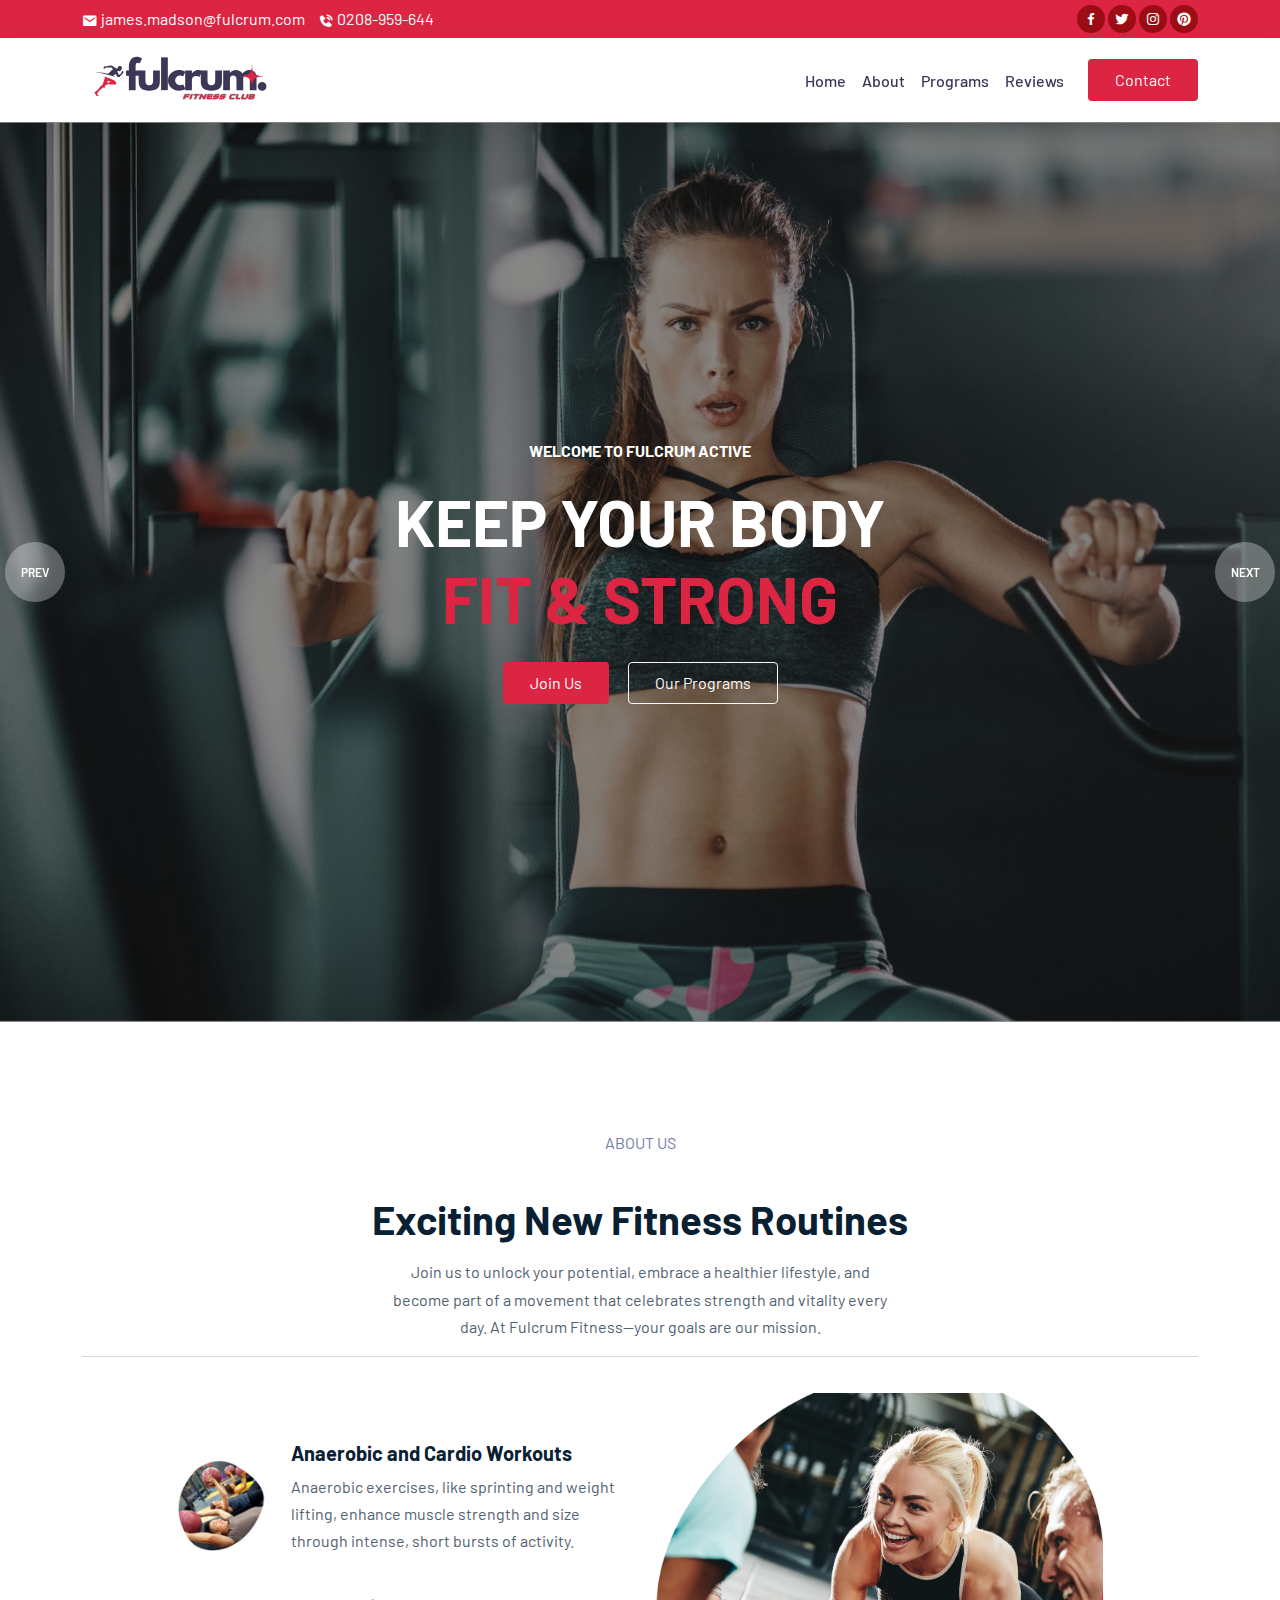
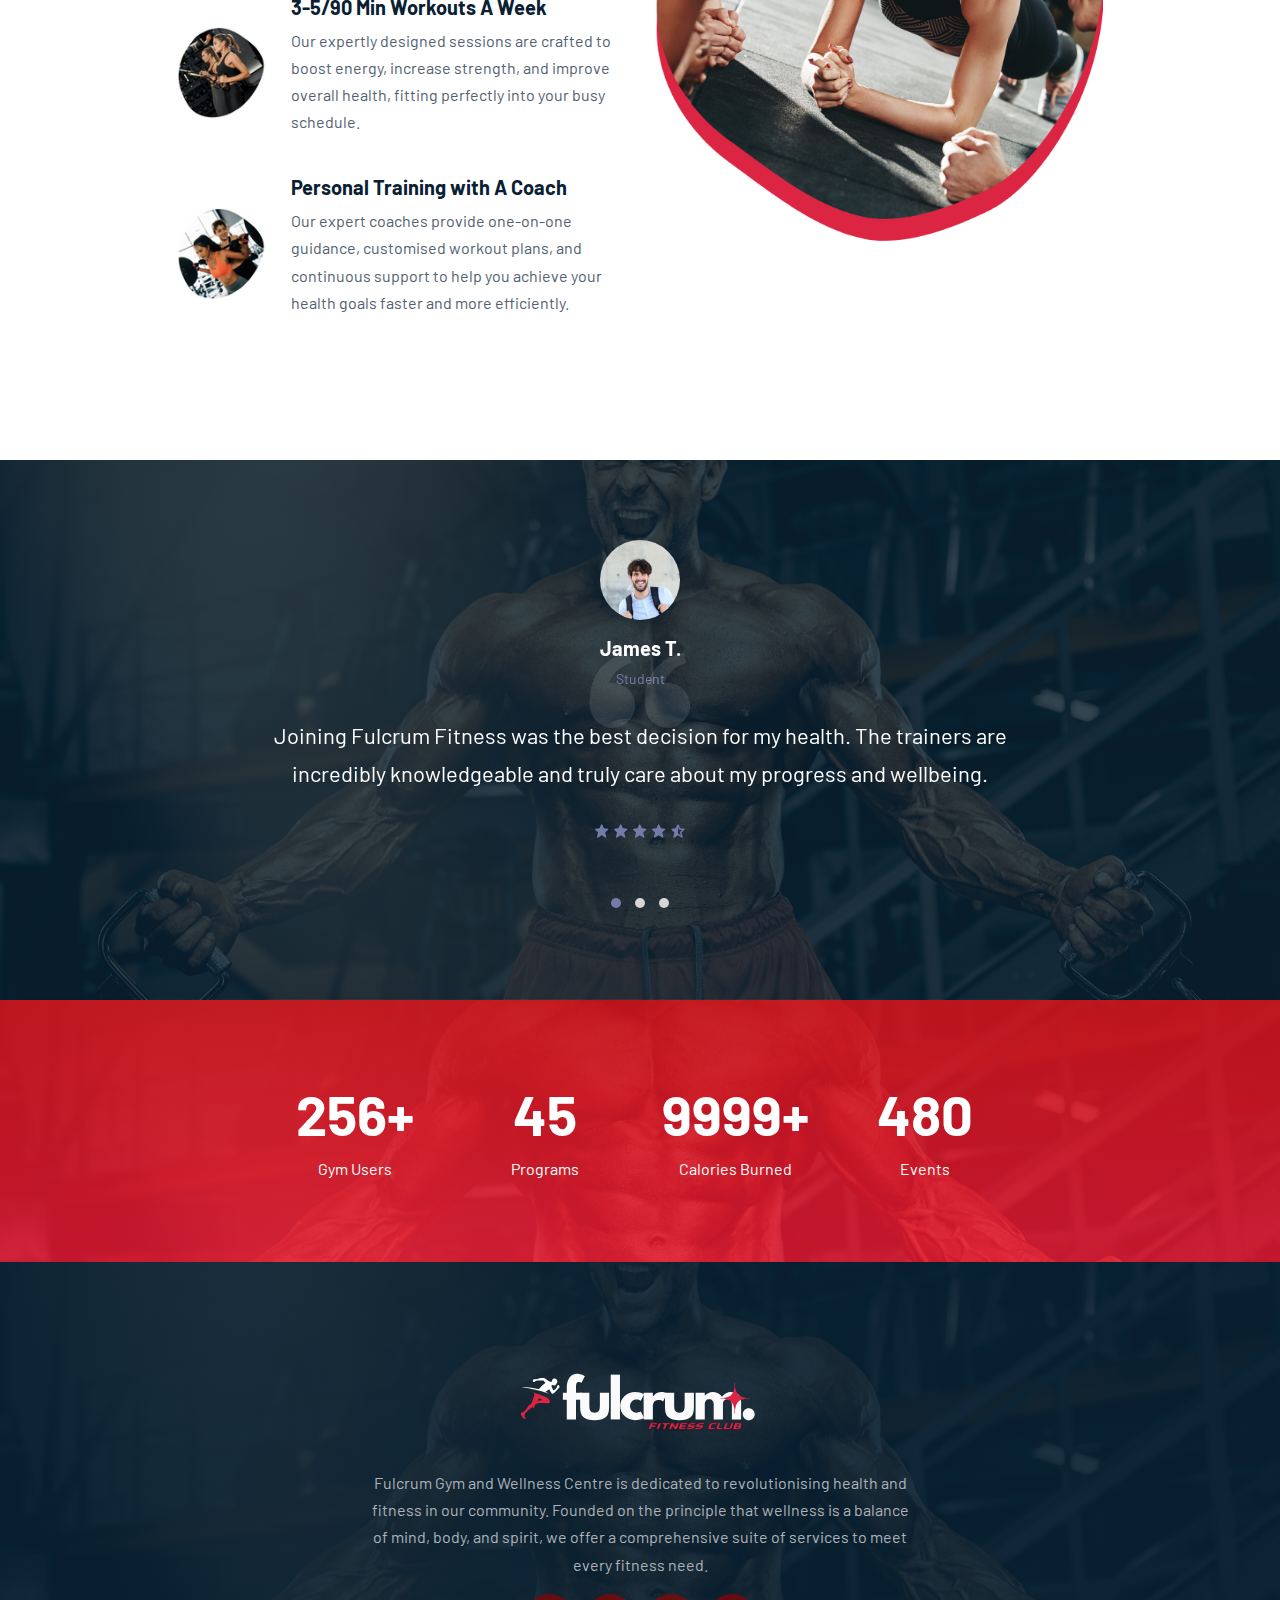
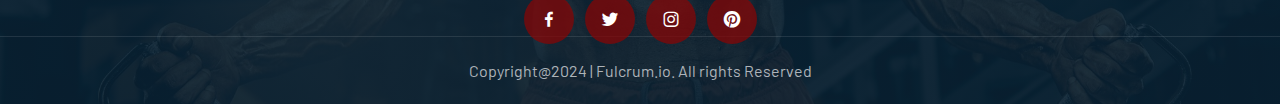
==== about.html @ edba1fdb "completed index.html and added about.html" ====
<!doctype html>
<html lang="en">

<head>
    <!-- Required meta tags -->
    <meta charset="utf-8">
    <meta name="viewport" content="width=device-width, initial-scale=1">

    <!-- Bootstrap CSS -->
    <link rel="stylesheet" href="css/bootstrap.min.css">
    <link rel="stylesheet" href="css/owl.carousel.min.css">
    <link rel="stylesheet" href="css/owl.theme.default.min.css">
    <link href='https://unpkg.com/boxicons@2.1.1/css/boxicons.min.css' rel='stylesheet'>
    <link rel="stylesheet" href="css/style.css">

    <title>Fulcrum Active Gym - Where Fitness Meets Innovation</title>
</head>

<body data-bs-spy="scroll" data-bs-target=".navbar" data-bs-offset="70">


    <!-- TOP NAV -->
    <div class="top-nav" id="home">
        <div class="container">
            <div class="row justify-content-between">
                <div class="col-auto">
                    <p> <i class='bx bxs-envelope'></i> james.madson@fulcrum.com</p>
                    <p> <i class='bx bxs-phone-call'></i> 0208-959-644</p>
                </div>
                <div class="col-auto social-icons">
                    <a href="#"><i class='bx bxl-facebook'></i></a>
                    <a href="#"><i class='bx bxl-twitter'></i></a>
                    <a href="#"><i class='bx bxl-instagram'></i></a>
                    <a href="#"><i class='bx bxl-pinterest'></i></a>
                </div>
            </div>
        </div>
    </div>

    <!-- BOTTOM NAV -->
    <nav class="navbar navbar-expand-lg navbar-light bg-white sticky-top">
        <div class="container">
            <a class="navbar-brand" href="#"><img src="../images/fulcrum_black.svg" alt="fulcrum fitness black logo"></a>
            <button class="navbar-toggler" type="button" data-bs-toggle="collapse" data-bs-target="#navbarNav"
                aria-controls="navbarNav" aria-expanded="false" aria-label="Toggle navigation">
                <span class="navbar-toggler-icon"></span>
            </button>
            <div class="collapse navbar-collapse" id="navbarNav">
                <ul class="navbar-nav ms-auto">
                    <li class="nav-item">
                        <a class="nav-link" href="index.html">Home</a>
                    </li>
                    <li class="nav-item">
                        <a class="nav-link active" href="about.html">About</a>
                    </li>
                    <li class="nav-item">
                        <a class="nav-link" href="programs.html">Programs</a>
                    </li>
                    <li class="nav-item">
                        <a class="nav-link" href="#reviews">Reviews</a>
                    </li>              
                </ul>
                <a href="#" data-bs-toggle="modal" data-bs-target="#exampleModal" class="btn btn-brand ms-lg-3">Contact</a>
            </div>
        </div>
    </nav>

    <!-- SLIDER -->
    <div class="owl-carousel owl-theme hero-slider">
        <div class="slide slide1">
            <div class="container">
                <div class="row">
                    <div class="col-12 text-center text-white">
                        <h6 class="text-white text-uppercase">Welcome to Fulcrum Active</h6>
                        <h1 class="display-3 my-4">Keep your body <br /><span>fit & Strong</span></h1>
                        <a href="#" class="btn btn-brand">Join Us</a>
                        <a href="#" class="btn btn-outline-light ms-3">Our Programs</a>
                    </div>
                </div>
            </div>
        </div>
        <div class="slide slide2">
            <div class="container">
                <div class="row">
                    <div class="col-12 col-lg-10 offset-lg-1 text-white">
                        <h6 class="text-white text-uppercase">Welcome to Fulcrum Active</h6>
                        <h1 class="display-3 my-4">Unlock Your <br /><span>Ultimate Strength</span></h1>
                        <a href="#" class="btn btn-brand">Join Us</a>
                        <a href="#" class="btn btn-outline-light ms-3">Our Programs</a>
                    </div>
                </div>
            </div>
        </div>
    </div>
     
</section>

    <!-- ABOUT -->
    <section id="about">
        <div class="container">
            <div class="row">
                <div class="col-12">
                    <div class="intro">
                        <div class="footer-bottom text-center"><h6>About Us</h6></div>
                        
                        <h1>Exciting New Fitness Routines</h1>
                        <p class="mx-auto">Join us to unlock your potential, embrace a healthier lifestyle, and become part of a movement that celebrates strength and vitality every day. At Fulcrum Fitness—your goals are our mission.</p>
                        <hr>
                    </div>
                </div>
            </div>
        </div>
        <div class="container">
            <div class="row justify-content-center">
                <div class="col-lg-5 py-5">
                    <div class="row">

                        <div class="col-12">
                            <div class="info-box">
                                <img src="../images/exicon-6.png" alt="icon for group workout">
                                <div class="ms-4">
                                    <h5>Anaerobic and Cardio Workouts</h5>
                                    <p>Anaerobic exercises, like sprinting and weight lifting, enhance muscle strength and size through intense, short bursts of activity. </p>
                                </div>
                            </div>
                        </div>
                        <div class="col-12 mt-4">
                            <div class="info-box">
                                <img src="../images/exicon-4.png" alt="icon for strength workout">
                                <div class="ms-4">
                                    <h5>3-5/90 Min Workouts A Week</h5>
                                    <p>Our expertly designed sessions are crafted to boost energy, increase strength, and improve overall health, fitting perfectly into your busy schedule.  </p>
                                </div>
                            </div>
                        </div>
                        <div class="col-12 mt-4">
                            <div class="info-box">
                                <img src="../images/exicon-5.png" alt="icon for training with a coach">
                                <div class="ms-4">
                                    <h5>Personal Training with A Coach</h5>
                                    <p>Our expert coaches provide one-on-one guidance, customised workout plans, and continuous support to help you achieve your health goals faster and more efficiently.  </p>
                                </div>
                            </div>
                        </div>
                    </div>
                </div>
                <div class="col-lg-5">
                    <img src="../images/about-fc.png" alt="aerobics training with a coach">
                </div>
            </div>
        </div>
    </section>

    <!-- Reviews -->
    <section class="bg-light" id="reviews">

        <div class="owl-theme owl-carousel reviews-slider container">
            <div class="review">
                <div class="person">
                    <img src="../images/rev_1.jpg" alt="Happy client giving a smile in front of Fulcrum Fitness Gym">
                    <h5>James T.</h5>
                    <small>Student</small>
                </div>
                <h3>Joining Fulcrum Fitness was the best decision for my health. 
                    The trainers are incredibly knowledgeable and truly care about my progress and wellbeing.</h3>
                <div class="stars">
                    <i class='bx bxs-star'></i>
                    <i class='bx bxs-star'></i>
                    <i class='bx bxs-star'></i>
                    <i class='bx bxs-star'></i>
                    <i class="bx bxs-star-half"></i>
                </div>
                <i class='bx bxs-quote-alt-left'></i>
            </div>
            <div class="review">
                <div class="person">
                    <img src="../images/rev_2.jpg" alt="Happy client giving a smile in front of Fulcrum Fitness Gym">
                    <h5>Sandra G.</h5>
                    <small>Tennis Player</small>
                </div>
                <h3> "I've never felt more at home in a gym than I do at Fulcrum. 
                    The community is supportive, and the environment motivates me to push harder every day.</h3>
                <div class="stars">
                    <i class='bx bxs-star'></i>
                    <i class='bx bxs-star'></i>
                    <i class='bx bxs-star'></i>
                    <i class='bx bxs-star'></i>
                    <i class="bx bxs-star-half"></i>
                </div>
                <i class='bx bxs-quote-alt-left'></i>
            </div>
            <div class="review">
                <div class="person">
                    <img src="../images/rev_3a.jpg" alt="Happy client picture showing toned arms">
                    <h5>Mike D.</h5>
                    <small>Model</small>
                </div>
                <h3>Thanks to the personalised training plans at Fulcrum, I’ve finally achieved the muscle tone I struggled for years to gain. 
                    Every session is a new challenge I look forward to.</h3>
                <div class="stars">
                    <i class='bx bxs-star'></i>
                    <i class='bx bxs-star'></i>
                    <i class='bx bxs-star'></i>
                    <i class='bx bxs-star'></i>
                    <i class="bx bxs-star-half"></i>
                </div>
                <i class='bx bxs-quote-alt-left'></i>
            </div>
        </div>
    </section>

    <!-- MILESTONE -->
    <section id="milestone">
        <div class="container">
            <div class="row text-center justify-content-center gy-4">
                <div class="col-lg-2 col-sm-6">
                    <h1 class="display-4">256+</h1>
                    <p class="mb-0">Gym Users</p>
                </div>
                <div class="col-lg-2 col-sm-6">
                    <h1 class="display-4">45</h1>
                    <p class="mb-0">Programs</p>
                </div>
                <div class="col-lg-2 col-sm-6">
                    <h1 class="display-4">9999+</h1>
                    <p class="mb-0">Calories Burned</p>
                </div>
                <div class="col-lg-2 col-sm-6">
                    <h1 class="display-4">480</h1>
                    <p class="mb-0">Events</p>
                </div>
            </div>
        </div>
    </section>
    
    <!-- footer section -->

    <footer>
        <div class="footer-top text-center">
            <div class="container">
                <div class="row justify-content-center">
                    <div class="col-lg-6 text-center">
                        <a class="navbar-brand" href="#"><img src="../images/fulcrum_white.svg"></a>
                        <p>Fulcrum Gym and Wellness Centre is dedicated to revolutionising health and fitness in our community. 
                            Founded on the principle that wellness is a balance of mind, body, and spirit, we offer a comprehensive suite of services to meet every fitness need. </p>
                        <div class="col-auto social-icons">
                            <a href="https://www.facebook.com" target="_blank"><i class='bx bxl-facebook'></i></a>
                            <a href="https://www.twitter.com" target="_blank"><i class='bx bxl-twitter'></i></a>
                            <a href="https://www.instagram.com" target="_blank"><i class='bx bxl-instagram'></i></a>
                            <a href="https://www.pinterest.com" target="_blank"><i class='bx bxl-pinterest'></i></a>
                        </div>
                    </div>
                </div>
            </div>
        </div>
        <div class="footer-bottom text-center">
            <p class="mb-0">Copyright@2024 | Fulcrum.io. All rights Reserved</p>
        </div>
    </footer>


    <!-- Modal -->
    <div class="modal fade" id="exampleModal" tabindex="-1" aria-labelledby="exampleModalLabel" aria-hidden="true">
        <div class="modal-dialog modal-dialog-centered modal-xl">
            <div class="modal-content">
                <div class="modal-body p-0">
                    <div class="container-fluid">
                        <div class="row gy-4">
                            <div class="col-lg-4 col-sm-12 bg-cover"
                                style="background-image: url(../images/F2.jpg); min-height:300px;">
                                <div>
                                    
                                </div>
                            </div>
                            <div class="col-lg-8">
                                <form class="p-lg-5 col-12 row g-3">
                                    <div>
                                        <h1>Get in touch</h1>
                                    <p>Fell free to contact us and we will get back to you as soon as possible</p>
                                    </div>
                                    <div class="col-lg-6">
                                        <label for="userName" class="form-label">First name</label>
                                        <input type="text" class="form-control" placeholder="Jon" id="userName"
                                            aria-describedby="emailHelp">
                                    </div>
                                    <div class="col-lg-6">
                                        <label for="userName" class="form-label">Last name</label>
                                        <input type="text" class="form-control" placeholder="Doe" id="userName"
                                            aria-describedby="emailHelp">
                                    </div>
                                    <div class="col-12">
                                        <label for="userName" class="form-label">Email address</label>
                                        <input type="email" class="form-control" placeholder="Johndoe@example.com" id="userName"
                                            aria-describedby="emailHelp">
                                    </div>
                                    <div class="col-12">
                                        <label for="exampleInputEmail1" class="form-label">Enter Message</label>
                                        <textarea name="" placeholder="This is looking great and nice." class="form-control" id=""  rows="4"></textarea>
                                    </div>

                                    <div class="col-12">
                                        <button type="submit" class="btn btn-brand">Send Message</button>
                                    </div>
                                </form>
                            </div>
                        </div>
                    </div>
                </div>

            </div>
        </div>
    </div>









    <script src="js/jquery.min.js"></script>
    <script src="js/bootstrap.bundle.min.js"></script>
    <script src="js/owl.carousel.min.js"></script>
    <script src="js/app.js"></script>
</body>

</html>
---- css/style.css ----
@import url('https://fonts.googleapis.com/css2?family=Barlow:wght@400;500;600;700&display=swap');

:root {
    --martinique: #3b3857;
    --dark: #092032;
    --body: #516171;
    --pistachio: #f2dd66;
    --watermelon: #dc2543;
    --blueberry: #747ba9;
    --border: rgba(0, 0, 0, 0.466);
    --shadow: 0px 6px 30px rgba(0, 0, 0, 0.08);
    
}

body {
    font-family: "Barlow", sans-serif;
    color: var(--body);
    line-height: 1.7;
}

h1,h2,h3,h4,h5,h6,
.display-1,.display-2,.display-3,.display-4 {
    font-weight: 700;
    color: var(--dark);
}

.bg-cover {
    background-size: cover;
    background-position: center;
    background-repeat: no-repeat;
}

h1 span {
    color: var(--watermelon);
}

img {
    width: 100%;
}

a {
    color: var(--dark);
    transition: all 0.4s ease;
    font-weight: 500;
}

a:hover {
    color: var(--blueberry);
}

section {
    padding-top: 80px;
    padding-bottom: 80px;
}

.text-brand {
    color: var(--blueberry) !important;
}


.hero-slider .owl-prev,
.hero-slider .owl-next{
    background-color: rgba(255, 255, 255, 0.3) !important;
    width: 60px !important;
    height: 60px !important;
    display: block;
    display: grid;
    place-items: center;
    color: #fff !important;
    border-radius: 100px;
    line-height: 0;
    border-radius: 100px !important;
    position: absolute;
    top: 50%;
    font-weight: 600 !important;
    font-size: 12px !important;
    transition: all 0.4s ease;
    margin-top: -30px !important;
}

.owl-prev {
    left: 0;
}
.owl-next {
    right: 0;
}

.hero-slider .owl-prev:hover,
.hero-slider .owl-next:hover {
    background-color: var(--watermelon) !important; 
}

.owl-dot.active span{
    background-color: var(--blueberry) !important;
}


 /* slide */
 .slide {
     min-height: 100vh;
     display: flex;
     align-items: center;
     justify-content: center;
     position: relative;
}

.slide1 {
    background: linear-gradient(rgba(0, 0, 0, 0.4), rgba(0, 0, 0, 0.4)), url(../images/bg_hero2.jpg);
    background-size: cover;
    background-position: center;
    background-repeat: no-repeat;
}

.slide2 {
    background: linear-gradient(rgba(0, 0, 0, 0.4), rgba(0, 0, 0, 0.4)), url(../images/bg_hero1.jpg);
    background-size: cover;
    background-position: center;
    background-repeat: no-repeat;
}

.slide .display-3 {
    text-transform: uppercase;
    color: #fff;
}

/* navbar */
.top-nav {
    background-color: var(--watermelon);
    color: #fff;
    padding-top: 5px;
    padding-bottom: 5px;
}

.top-nav p {
    display: inline-block;
    margin-bottom: 0;
    margin-right: 10px;
}

.top-nav span,
.top-nav i {
    vertical-align: middle;
}

.navbar {
    box-shadow: var(--shadow);
}

.social-icons a {
    width: 28px;
    height: 28px;
    display: inline-flex;
    color: #fff;
    background-color: rgba(134, 6, 6, 0.74);
    text-decoration: none;
    align-items: center;
    justify-content: center;
    border-radius: 100px;
}

.social-icons a:hover {
    background-color: var(--martinique);
    color: var(--blueberry);
}

.navbar .navbar-nav .nav-link {
    color: var(--martinique);
}

.navbar .navbar-nav .nav-link:hover {
    color: var(--watermelon);
}

.navbar .navbar-nav .nav-link.active {
    color: var(--martinique);
}

.navbar-brand {
    font-size: 28px;
    font-weight: 700;
}

.btn {
    padding: 8px 26px;
}

.btn-brand {
    border-color: var(#);
    background-color: var(--watermelon);
    color: #fff;
}

.btn-brand:hover {
    background-color: var(--martinique);
    border-color: var(--martinique);
    color: #fff;
}

.cater span {
    display: block;
} 

.intro {margin-bottom: 36px;
text-align: center;}

.intro p {
    max-width: 500px;
}
.intro h6{
    color: var(--blueberry);
    font-weight: 400;
    text-transform: uppercase;
}

.intro h1 {
    margin-top: 15px;
    margin-bottom: 15px;
}

.info-box {
    align-items: center;
    display: flex;
}

.info-box img {
    width: 90px;
}


#milestone {
    background: linear-gradient(rgba(197, 20, 29, 0.945), rgba(228, 23, 50, 0.85)), url(../images/bg_hero1.jpg);
    background-size: cover;
    background-position: center;
    background-repeat: no-repeat;
}

#milestone h1,
#milestone p {
    color: #fff;
}

#workout-schedule {
    padding: 10px;
    background-color: #fff;
    box-shadow: var(--martinique);

}

.programs {
    padding: 32px;
    background-color: #fff;
    box-shadow: var(--shadow);
}

.programs h5 {
    margin-top: 24px;
    margin-bottom: 10px;
}

.programs img {
    width: 90px;
}

.project {
    position: relative;
    overflow: hidden;
    z-index: 2;
}

.project h6 {
    font-weight: 400;
}

.project h6::before {
    content: "";
    height: 2px;
    width: 30px;
    display: inline-block;
    background: var(--blueberry);
    vertical-align: middle;
    margin-right: 10px;
}


.project .overlay {
    width: 100%;
    height: 220px;
    position: absolute;
    bottom: 0;
    left: 0;
    background: linear-gradient(180deg, rgba(255, 76, 41, 0) 0%, var(--dark) 100%);
}

.project .content {
    position: absolute;
    left: 10%;
    bottom: 10%
}

.project h2,
.project h6 {
    color: #fff;
}

.coach-team {
    text-align: center;
}

.coach-team .image{
    position: relative;
    z-index: 2;
    overflow: hidden;
}

.coach-team .overlay {
    width: 100%;
    height: 100%;
    position: absolute;
    left: 0;
    top: -10%;
    background-color: rgba(84, 74, 119, 0.219);
    opacity: 0;
    transition: all 0.4s ease;
}

.coach-team h5 {
    margin-top: 16px;
    margin-bottom: 4px;
}

.coach-team .social-icons {
    position: absolute;
    top: 60%;
    left: 50%;
    transform: translate(-50%, -50%);
    z-index: 2;
    opacity: 0;
    transition: all 0.4s ease;
}

.coach-team .social-icons a {
    width: 40px;
    height: 40px;
}

.coach-team:hover .social-icons {
    top: 50%;
    opacity: 1;
}

.coach-team:hover .overlay {
    top: 0%;
    opacity: 1;
}

#reviews {

    background: linear-gradient(-90deg, rgba(8, 32, 50, 0.8), rgba(8, 32, 50, 0.8)), url(../images/bg_hero1.jpg), #082032;;
    background-size: cover;
    background-position: center;
    background-repeat: no-repeat;
}

.review {
    text-align: center;
    z-index: 2;
    position: relative;
    margin: 15px;
    max-width: 768px;
    margin: auto;
}

.review .bxs-quote-alt-left {
    font-size: 120px;
    position: absolute;
    opacity: 0.1;
    left: 50%;
    top: 50%;
    transform: translate(-50%, -50%);
    color: #fff;
}

.review img {
    width: 80px !important;
    height: 80px;
    border-radius: 100px;
    margin: auto;
}

.review h5 {
    margin-top: 16px;
    margin-bottom: 4px;
    color: #fff;
}

.review h3 {
    margin-top: 26px;
    margin-bottom: 26px;
    font-size: 22px;
    color: #fff;
    font-weight: 400;
    line-height: 1.7;
}

.review small {
    color: var(--blueberry);
}

.review .stars {
    color: var(--blueberry);
}

.event {
    position: relative;
    background-color: #fff;
    box-shadow: var(--shadow);
}

.event .content {
    padding: 32px;
}

.event a {
    position: absolute;
    top: 20px;
    left: 20px;
    background-color: var(--blueberry);
    padding: 2px 12px;
    border-radius: 100px;
    text-decoration: none;
    color: #fff;
}

.event h5 {
    margin-top: 12px;
    margin-bottom: 12px;
}

.event small {
    text-transform: uppercase;
    color: var(--blueberry);
    text-decoration: underline;
}

footer {
    background: linear-gradient(0deg, rgba(8, 32, 50, 0.9), rgba(8, 32, 50, 0.9)), url(../images/bg_hero1.jpg), #082032;;
    background-size: cover;
    background-position: center;
    background-repeat: no-repeat;
}

footer .footer-top {
    padding-top: 80px;
    padding-bottom: 40px;
}

.footer-bottom {
    border-top: 1px solid rgba(255, 255, 255, 0.1);
    padding-bottom: 20px;
    padding-top: 20px;
}

footer .navbar-brand {
    color: #fff;
}

footer p {
    color: #ADB3B9;
}

footer .social-icons a {
    width: 50px;
    height: 50px;
    font-size: 20px;
    margin-left: 4px;
    margin-right: 4px;
}

footer img {
    height: 50%;
    width: 50%;
}

.loader {
    min-height: 100vh;
    display: flex;
    align-items: center;
    justify-content: center;
    background-color: red;
    z-index: 99999;
    position: fixed;
    left: 0;
    right: 0;
}


input.form-control {
    border-color: transparent;
    height: 44px;
}

.form-control {
    background-color: rgba(0, 0, 0, 0.04);
    border-color: rgba(0, 0, 0, 0.04);;
}

.form-control:focus {
    box-shadow: none;
    border-color: var(--blueberry);
}

.table .table-hover {
    margin-top: 0;
}

#visit h6 {
    text-align: center;
    text-transform: uppercase;
    color: var(--blueberry);
}
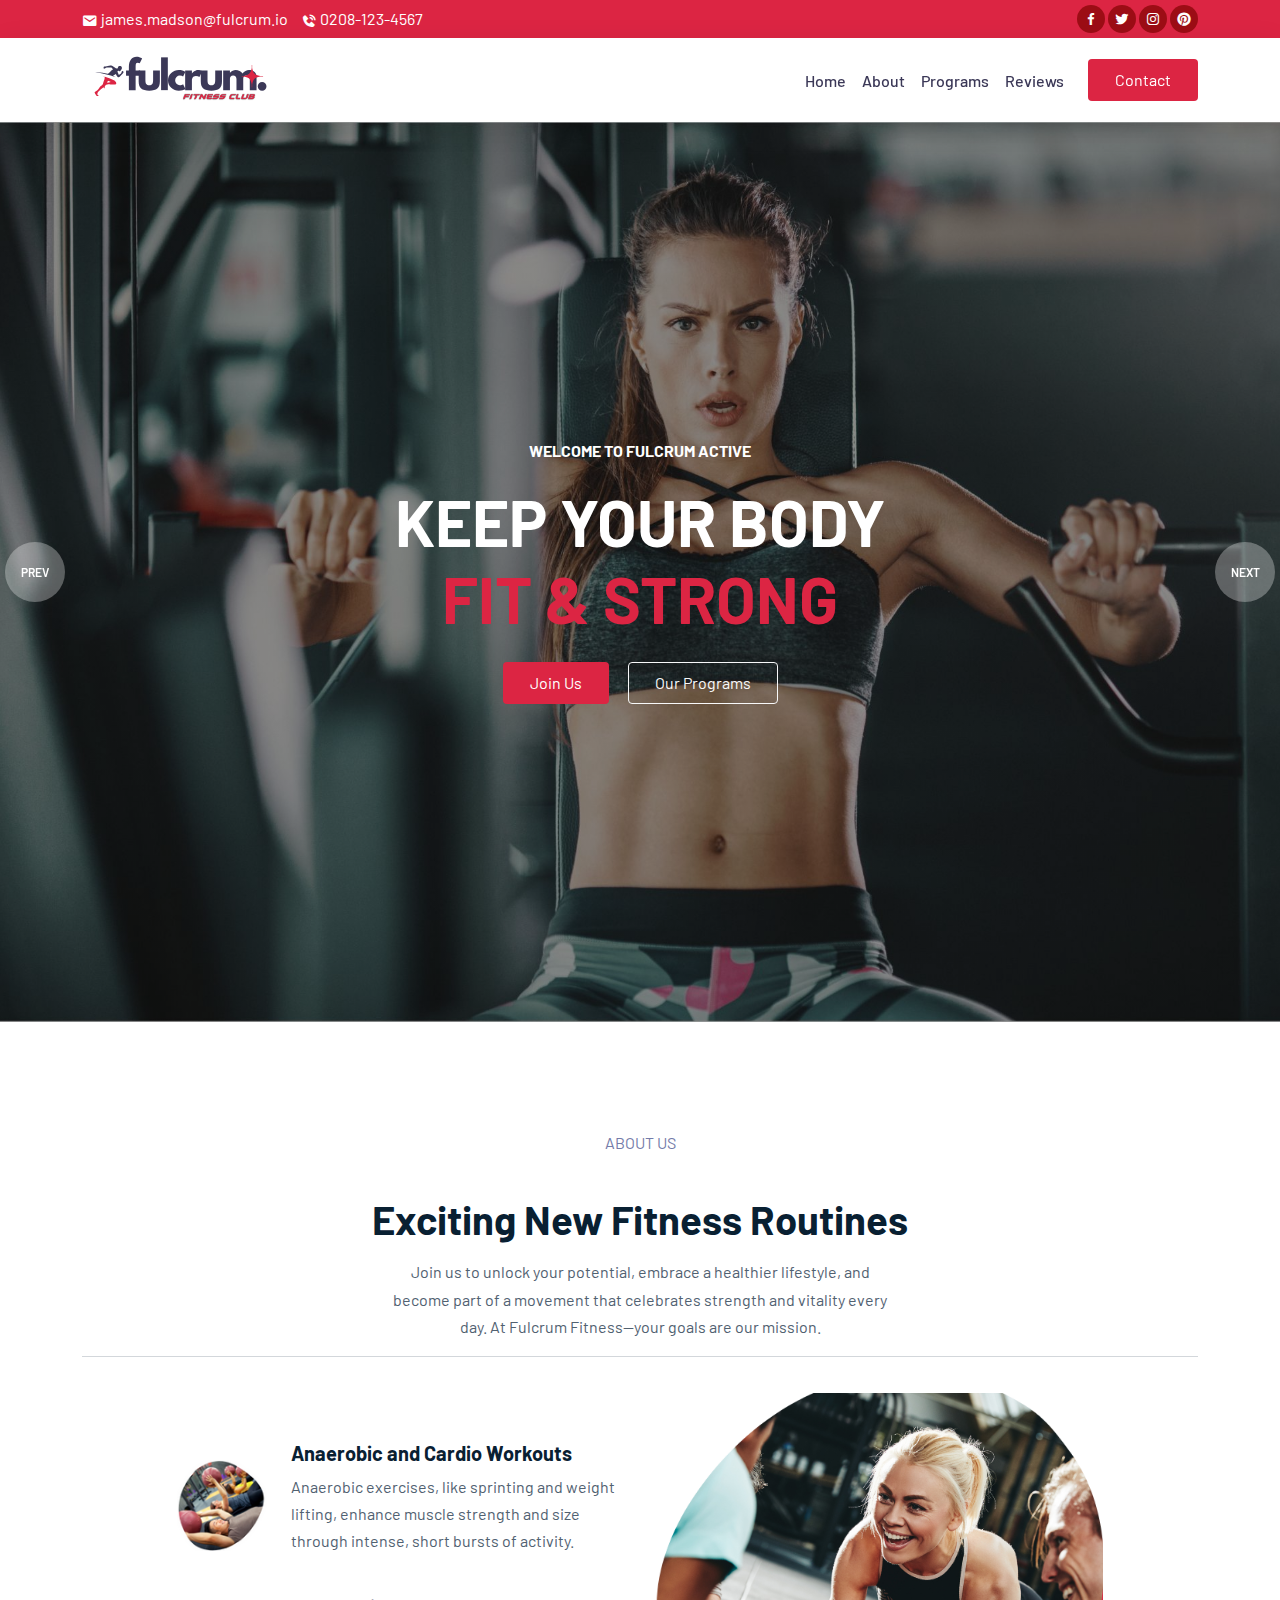
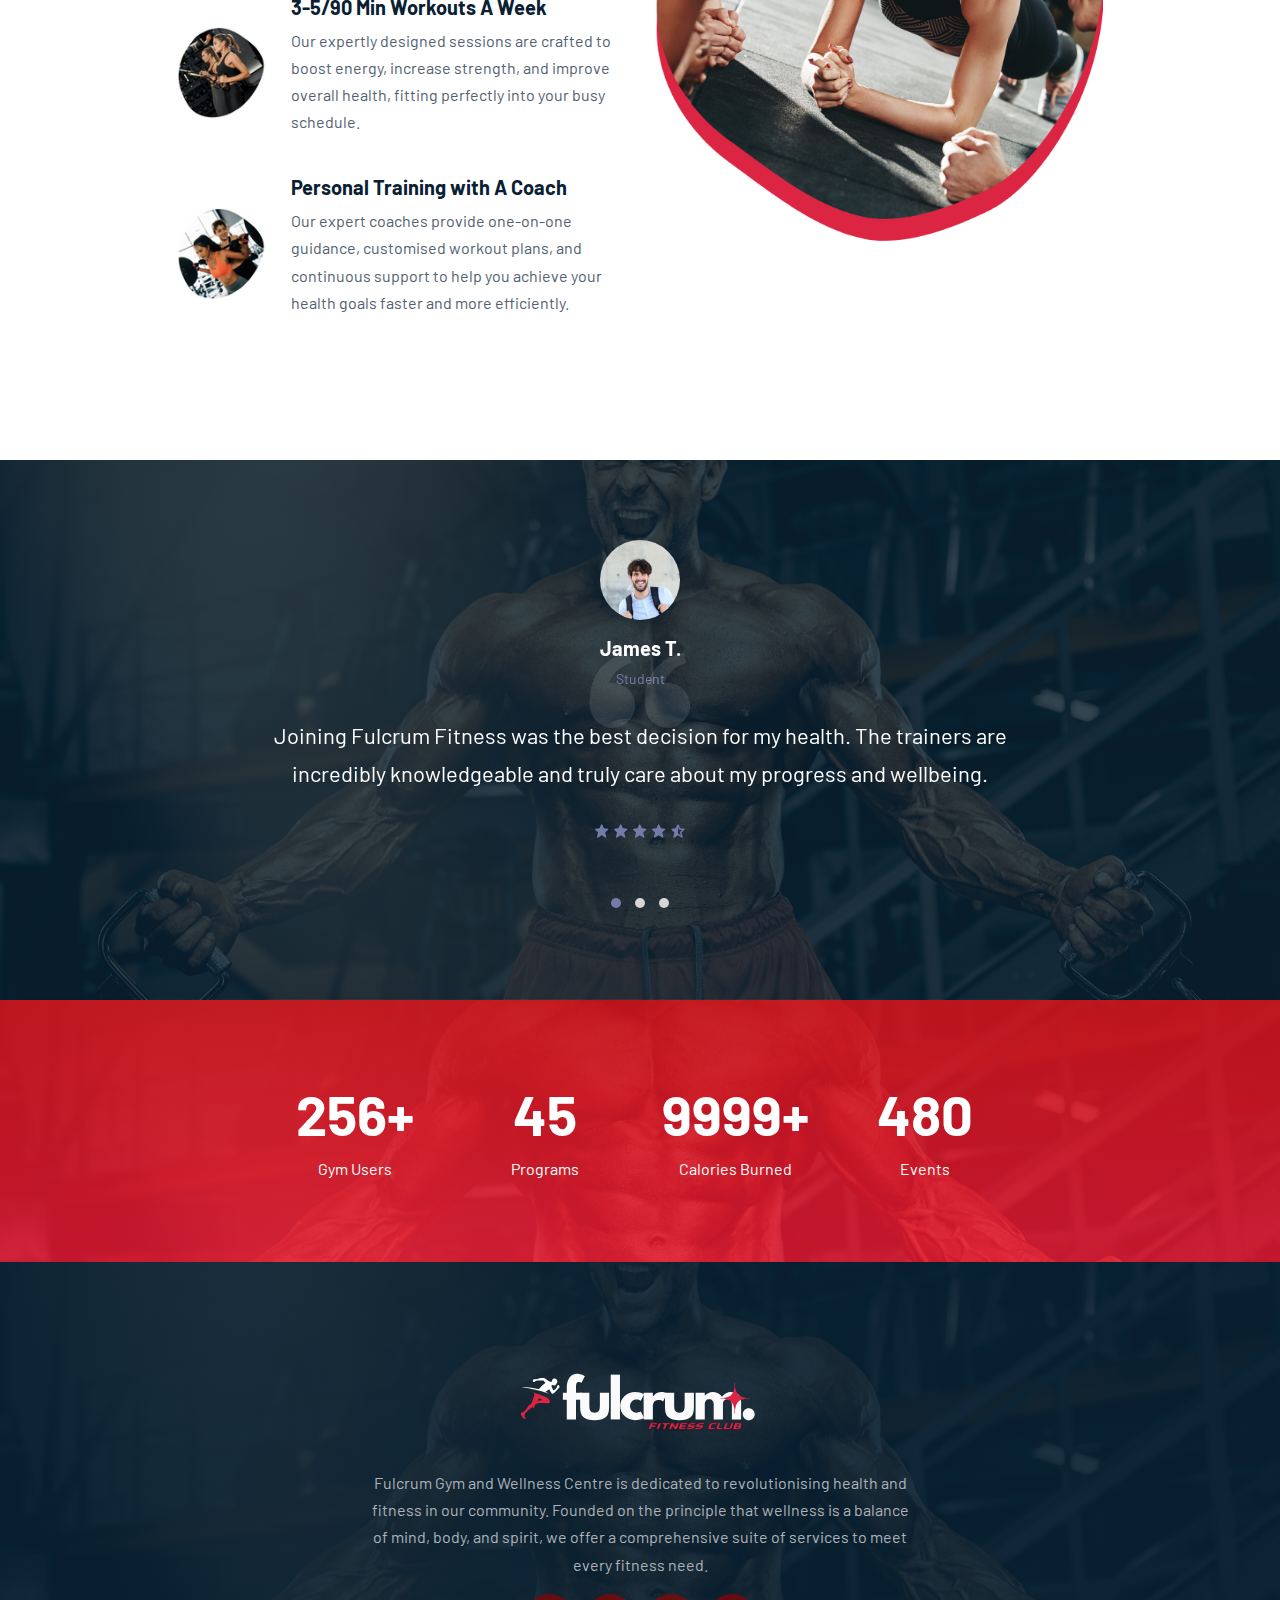
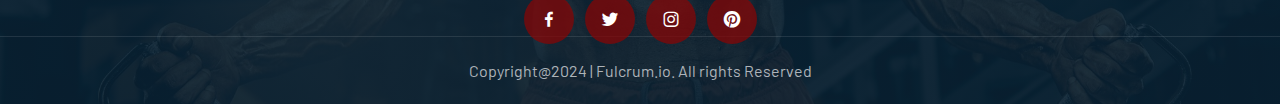
==== commit 3290af3b: "changed the top bar number and email to example format" ====
--- a/about.html
+++ b/about.html
@@ -24,8 +24,8 @@
         <div class="container">
             <div class="row justify-content-between">
                 <div class="col-auto">
-                    <p> <i class='bx bxs-envelope'></i> james.madson@fulcrum.com</p>
-                    <p> <i class='bx bxs-phone-call'></i> 0208-959-644</p>
+                    <p> <i class='bx bxs-envelope'></i> james.madson@fulcrum.io</p>
+                    <p> <i class='bx bxs-phone-call'></i> 0208-123-4567</p>
                 </div>
                 <div class="col-auto social-icons">
                     <a href="#"><i class='bx bxl-facebook'></i></a>
--- a/css/style.css
+++ b/css/style.css
@@ -192,7 +192,7 @@
 
 .btn-brand:hover {
     background-color: var(--martinique);
-    border-color: var(--martinique);
+    border-color: var(--watermelon);
     color: #fff;
 }
 
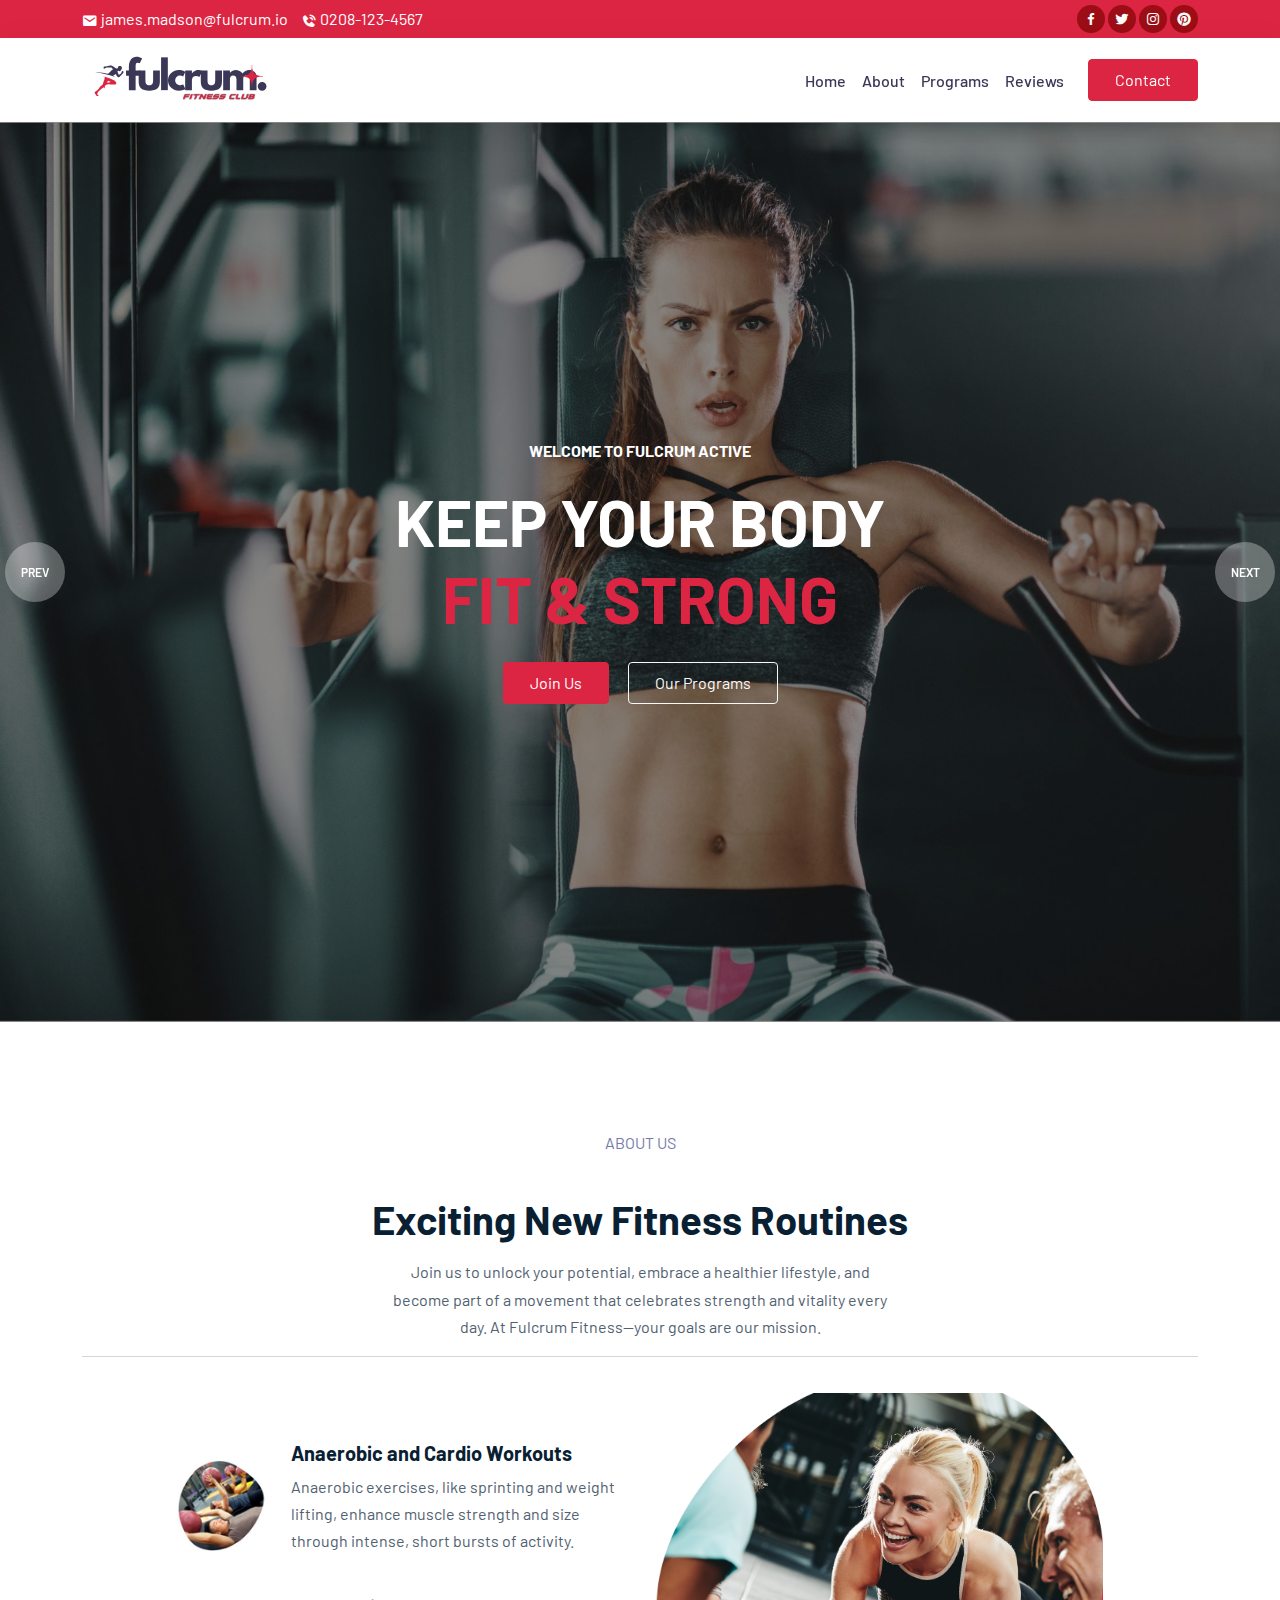
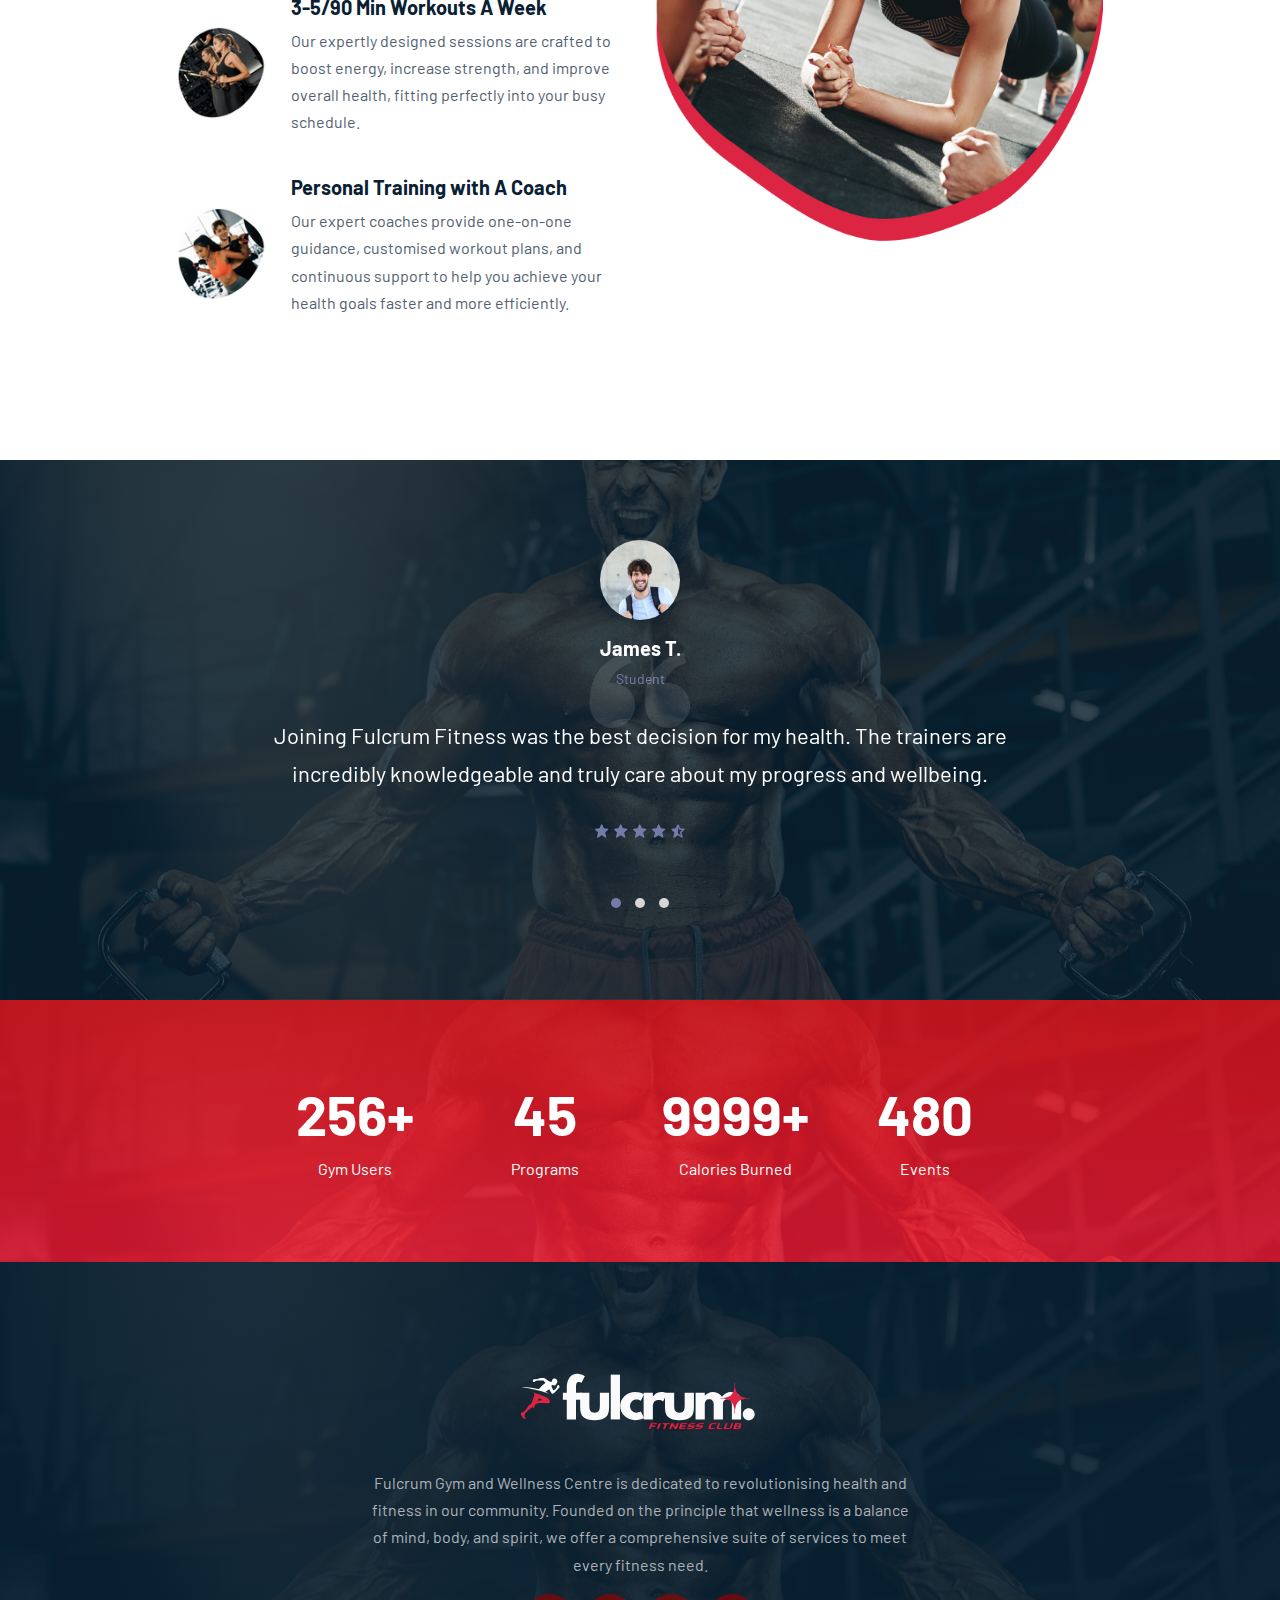
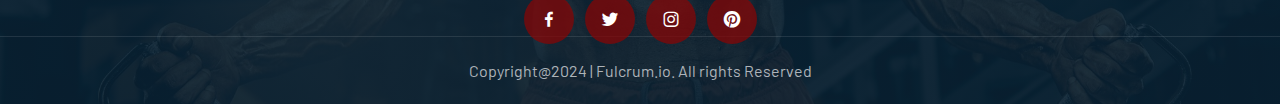
==== commit 44e68f54: "Updated the README.md file with details of deployment and technologies used" ====
--- a/about.html
+++ b/about.html
@@ -13,13 +13,13 @@
     <link href='https://unpkg.com/boxicons@2.1.1/css/boxicons.min.css' rel='stylesheet'>
     <link rel="stylesheet" href="css/style.css">
 
-    <title>Fulcrum Active Gym - Where Fitness Meets Innovation</title>
+    <title>Fulcrum Fitness Club - About Us</title>
 </head>
 
 <body data-bs-spy="scroll" data-bs-target=".navbar" data-bs-offset="70">
 
 
-    <!-- TOP NAV -->
+   <!-- Top Bar -->
     <div class="top-nav" id="home">
         <div class="container">
             <div class="row justify-content-between">
@@ -37,7 +37,7 @@
         </div>
     </div>
 
-    <!-- BOTTOM NAV -->
+    <!-------- Nav Links --------->
     <nav class="navbar navbar-expand-lg navbar-light bg-white sticky-top">
         <div class="container">
             <a class="navbar-brand" href="#"><img src="../images/fulcrum_black.svg" alt="fulcrum fitness black logo"></a>
@@ -65,7 +65,7 @@
         </div>
     </nav>
 
-    <!-- SLIDER -->
+    <!------ Slider ------>
     <div class="owl-carousel owl-theme hero-slider">
         <div class="slide slide1">
             <div class="container">
@@ -73,8 +73,8 @@
                     <div class="col-12 text-center text-white">
                         <h6 class="text-white text-uppercase">Welcome to Fulcrum Active</h6>
                         <h1 class="display-3 my-4">Keep your body <br /><span>fit & Strong</span></h1>
-                        <a href="#" class="btn btn-brand">Join Us</a>
-                        <a href="#" class="btn btn-outline-light ms-3">Our Programs</a>
+                        <a href="#exampleModal" class="btn btn-brand">Join Us</a>
+                        <a href="programs.html" class="btn btn-outline-light ms-3">Our Programs</a>
                     </div>
                 </div>
             </div>
@@ -85,8 +85,8 @@
                     <div class="col-12 col-lg-10 offset-lg-1 text-white">
                         <h6 class="text-white text-uppercase">Welcome to Fulcrum Active</h6>
                         <h1 class="display-3 my-4">Unlock Your <br /><span>Ultimate Strength</span></h1>
-                        <a href="#" class="btn btn-brand">Join Us</a>
-                        <a href="#" class="btn btn-outline-light ms-3">Our Programs</a>
+                        <a href="#exampleModal" class="btn btn-brand">Join Us</a>
+                        <a href="./programs.html" class="btn btn-outline-light ms-3">Our Programs</a>
                     </div>
                 </div>
             </div>
@@ -95,7 +95,7 @@
      
 </section>
 
-    <!-- ABOUT -->
+    <!------- About ------->
     <section id="about">
         <div class="container">
             <div class="row">
@@ -209,7 +209,7 @@
         </div>
     </section>
 
-    <!-- MILESTONE -->
+    <!------ Milestone Data ----->
     <section id="milestone">
         <div class="container">
             <div class="row text-center justify-content-center gy-4">
--- a/css/style.css
+++ b/css/style.css
@@ -185,14 +185,14 @@
 }
 
 .btn-brand {
-    border-color: var(#);
+    border-color: var(--watermelon);
     background-color: var(--watermelon);
     color: #fff;
 }
 
 .btn-brand:hover {
     background-color: var(--martinique);
-    border-color: var(--watermelon);
+    border-color: var(--martinique);
     color: #fff;
 }
 
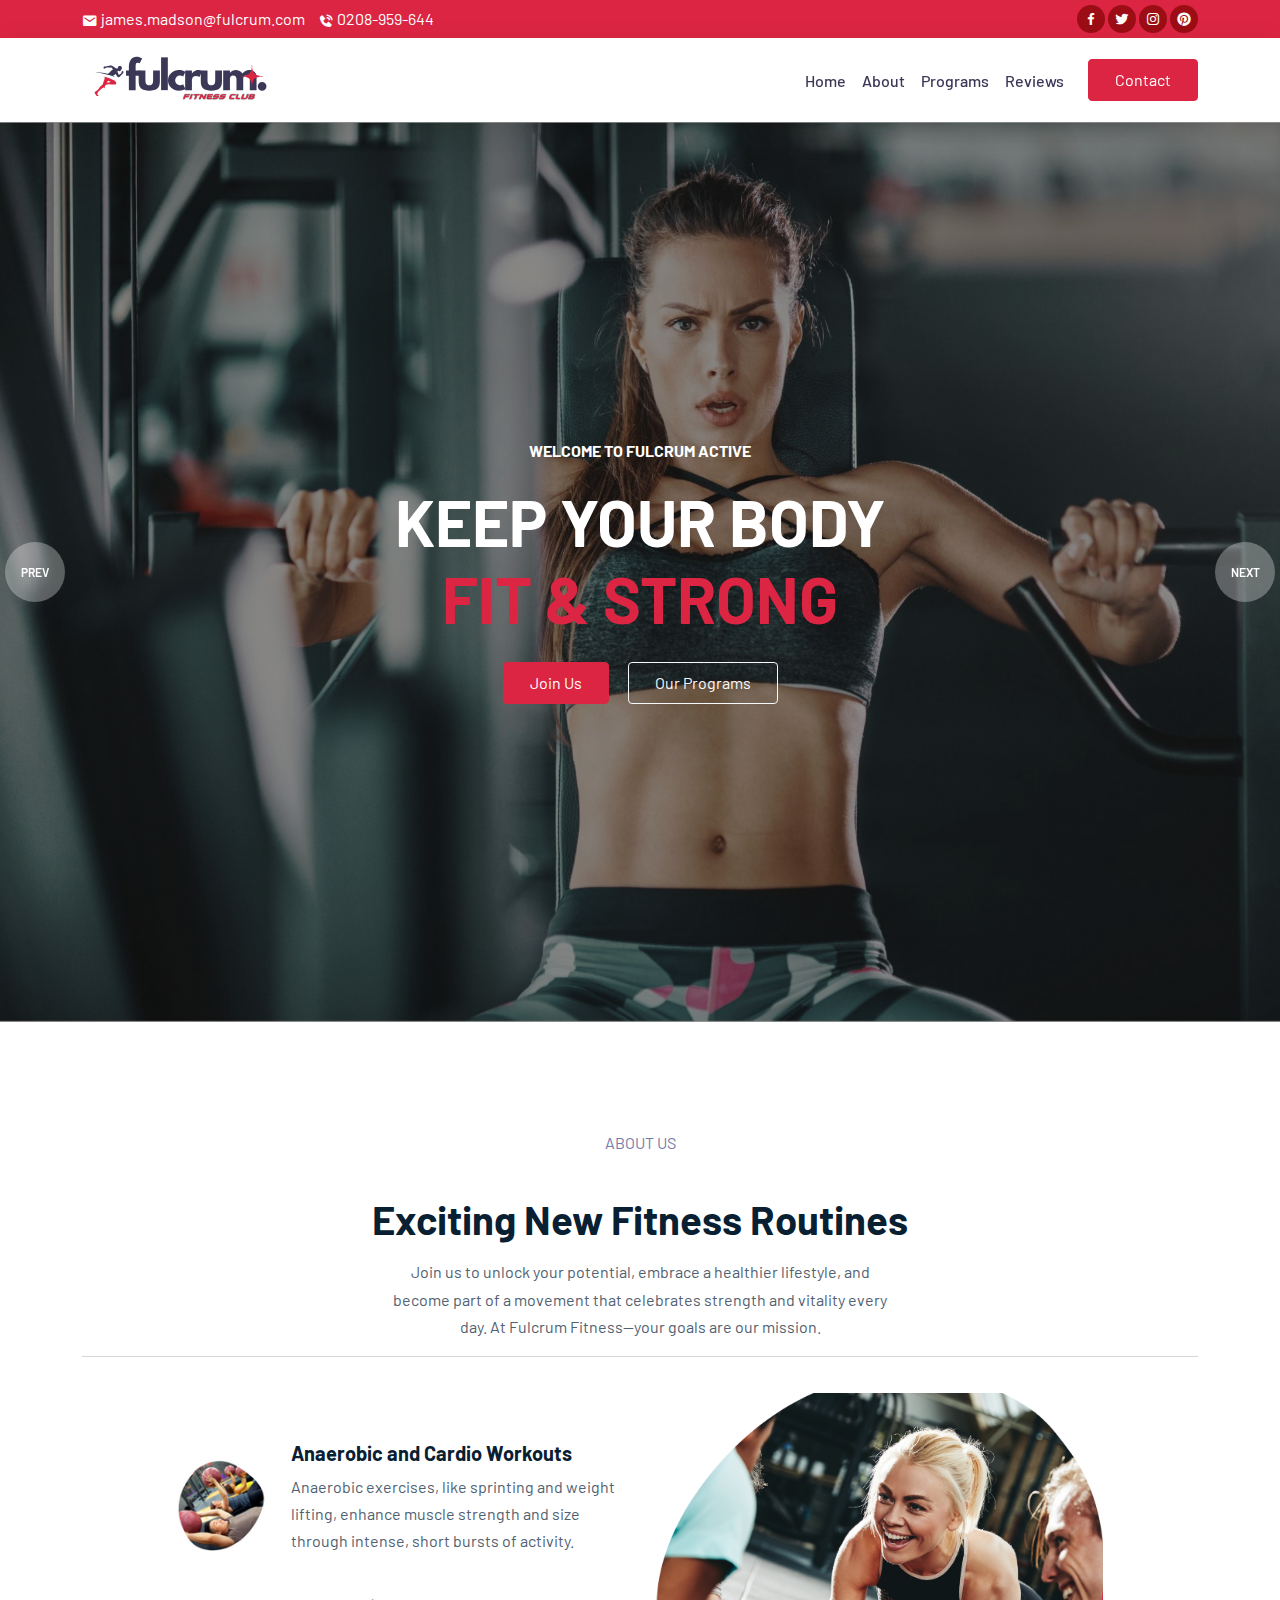
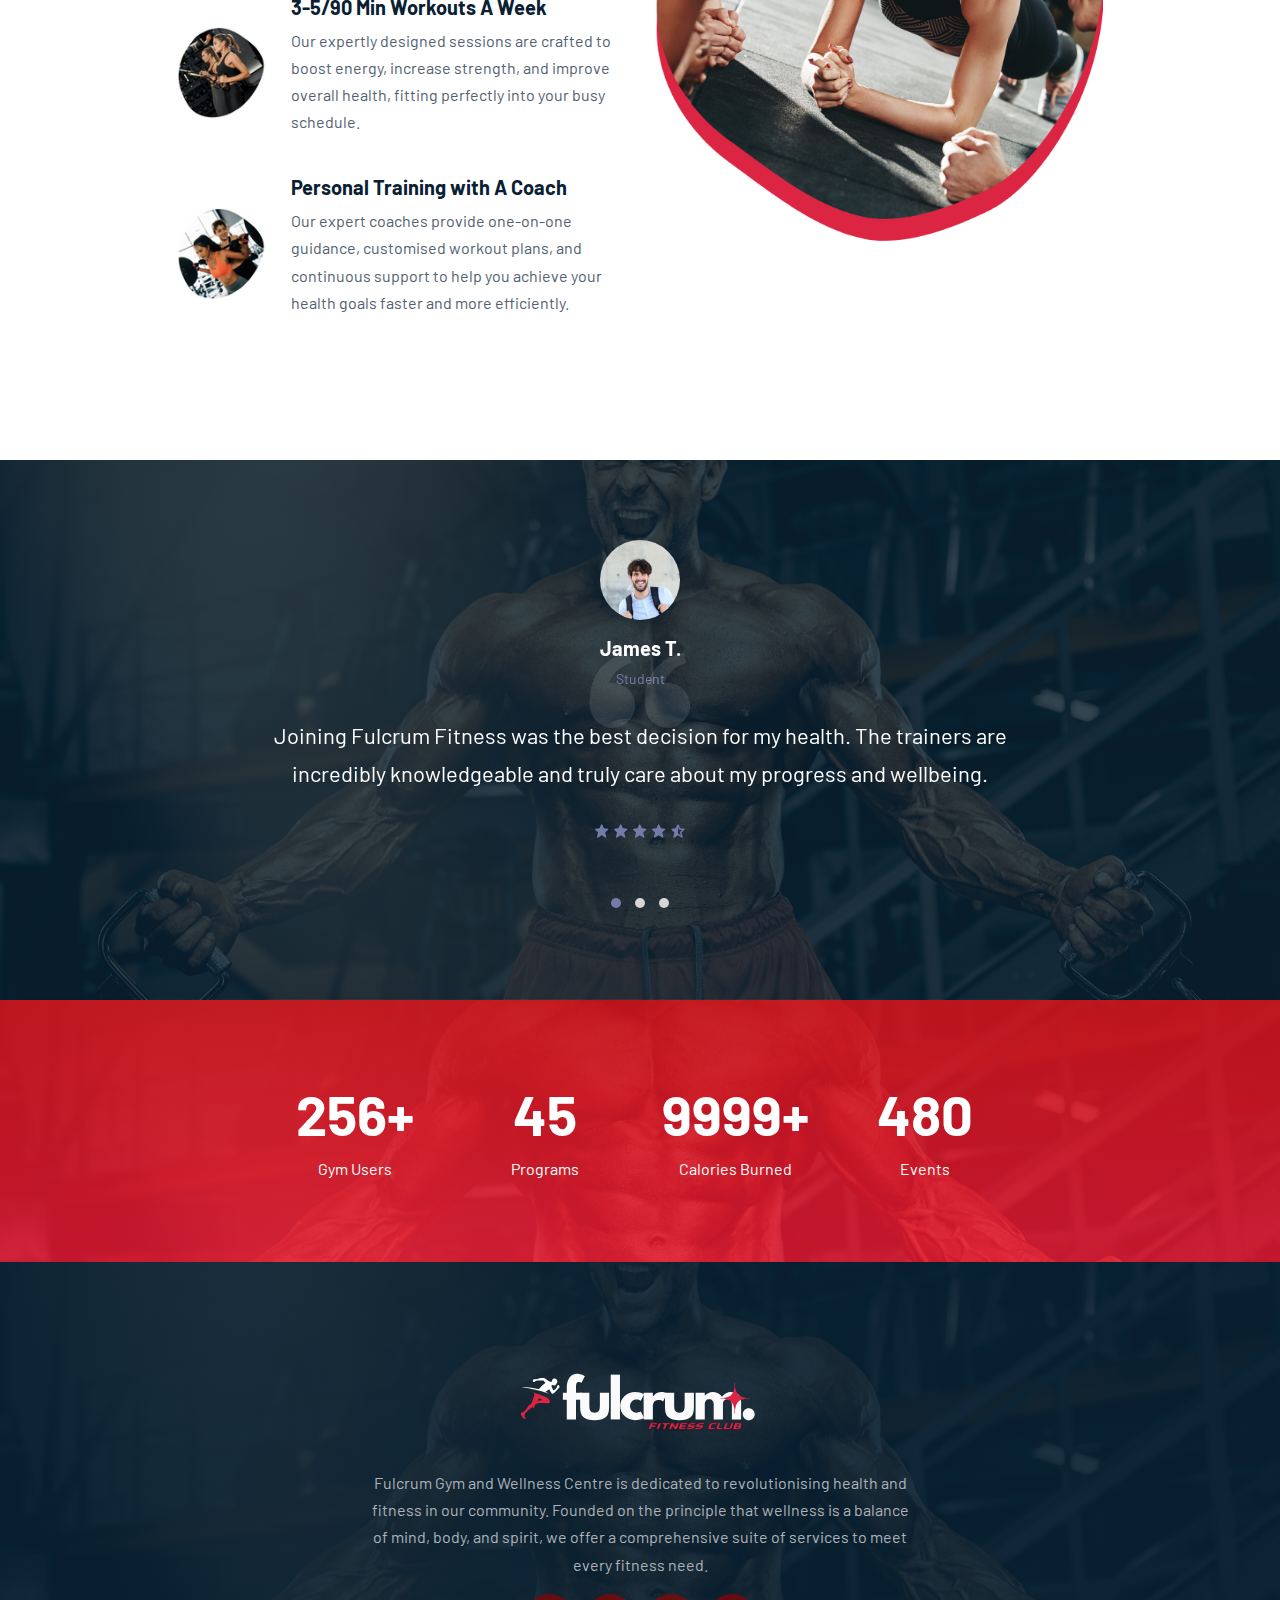
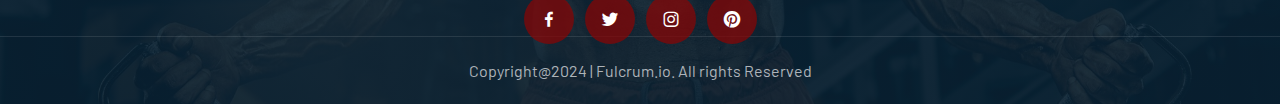
==== commit 75fcd1b9: "replaced missing code in both programs.html and about.html to fix page breakages" ====
--- a/about.html
+++ b/about.html
@@ -13,31 +13,31 @@
     <link href='https://unpkg.com/boxicons@2.1.1/css/boxicons.min.css' rel='stylesheet'>
     <link rel="stylesheet" href="css/style.css">
 
-    <title>Fulcrum Fitness Club - About Us</title>
+    <title>Fulcrum Active Gym - Where Fitness Meets Innovation</title>
 </head>
 
 <body data-bs-spy="scroll" data-bs-target=".navbar" data-bs-offset="70">
 
 
-   <!-- Top Bar -->
+    <!-- Top Bar -->
     <div class="top-nav" id="home">
         <div class="container">
             <div class="row justify-content-between">
                 <div class="col-auto">
-                    <p> <i class='bx bxs-envelope'></i> james.madson@fulcrum.io</p>
-                    <p> <i class='bx bxs-phone-call'></i> 0208-123-4567</p>
+                    <p> <i class='bx bxs-envelope'></i> james.madson@fulcrum.com</p>
+                    <p> <i class='bx bxs-phone-call'></i> 0208-959-644</p>
                 </div>
                 <div class="col-auto social-icons">
-                    <a href="#"><i class='bx bxl-facebook'></i></a>
-                    <a href="#"><i class='bx bxl-twitter'></i></a>
-                    <a href="#"><i class='bx bxl-instagram'></i></a>
-                    <a href="#"><i class='bx bxl-pinterest'></i></a>
+                    <a href="https://www.facebook.com" target="_blank"><i class='bx bxl-facebook'></i></a>
+                    <a href="https://www.twitter.com" target="_blank"><i class='bx bxl-twitter'></i></a>
+                    <a href="https://www.instagram.com" target="_blank"><i class='bx bxl-instagram'></i></a>
+                    <a href="https://www.pinterest.com" target="_blank"><i class='bx bxl-pinterest'></i></a>
                 </div>
             </div>
         </div>
     </div>
 
-    <!-------- Nav Links --------->
+    <!-- Main Nav -->
     <nav class="navbar navbar-expand-lg navbar-light bg-white sticky-top">
         <div class="container">
             <a class="navbar-brand" href="#"><img src="../images/fulcrum_black.svg" alt="fulcrum fitness black logo"></a>
@@ -65,7 +65,7 @@
         </div>
     </nav>
 
-    <!------ Slider ------>
+    <!-- Slider Section -->
     <div class="owl-carousel owl-theme hero-slider">
         <div class="slide slide1">
             <div class="container">
@@ -73,8 +73,8 @@
                     <div class="col-12 text-center text-white">
                         <h6 class="text-white text-uppercase">Welcome to Fulcrum Active</h6>
                         <h1 class="display-3 my-4">Keep your body <br /><span>fit & Strong</span></h1>
-                        <a href="#exampleModal" class="btn btn-brand">Join Us</a>
-                        <a href="programs.html" class="btn btn-outline-light ms-3">Our Programs</a>
+                        <a href="#" class="btn btn-brand">Join Us</a>
+                        <a href="#" class="btn btn-outline-light ms-3">Our Programs</a>
                     </div>
                 </div>
             </div>
@@ -85,8 +85,8 @@
                     <div class="col-12 col-lg-10 offset-lg-1 text-white">
                         <h6 class="text-white text-uppercase">Welcome to Fulcrum Active</h6>
                         <h1 class="display-3 my-4">Unlock Your <br /><span>Ultimate Strength</span></h1>
-                        <a href="#exampleModal" class="btn btn-brand">Join Us</a>
-                        <a href="./programs.html" class="btn btn-outline-light ms-3">Our Programs</a>
+                        <a href="#" class="btn btn-brand">Join Us</a>
+                        <a href="#" class="btn btn-outline-light ms-3">Our Programs</a>
                     </div>
                 </div>
             </div>
@@ -95,7 +95,7 @@
      
 </section>
 
-    <!------- About ------->
+    <!-- About Section -->
     <section id="about">
         <div class="container">
             <div class="row">
@@ -209,7 +209,7 @@
         </div>
     </section>
 
-    <!------ Milestone Data ----->
+    <!-- Milestone Data -->
     <section id="milestone">
         <div class="container">
             <div class="row text-center justify-content-center gy-4">
@@ -259,7 +259,7 @@
     </footer>
 
 
-    <!-- Modal -->
+    <!-- Modal Form-->
     <div class="modal fade" id="exampleModal" tabindex="-1" aria-labelledby="exampleModalLabel" aria-hidden="true">
         <div class="modal-dialog modal-dialog-centered modal-xl">
             <div class="modal-content">
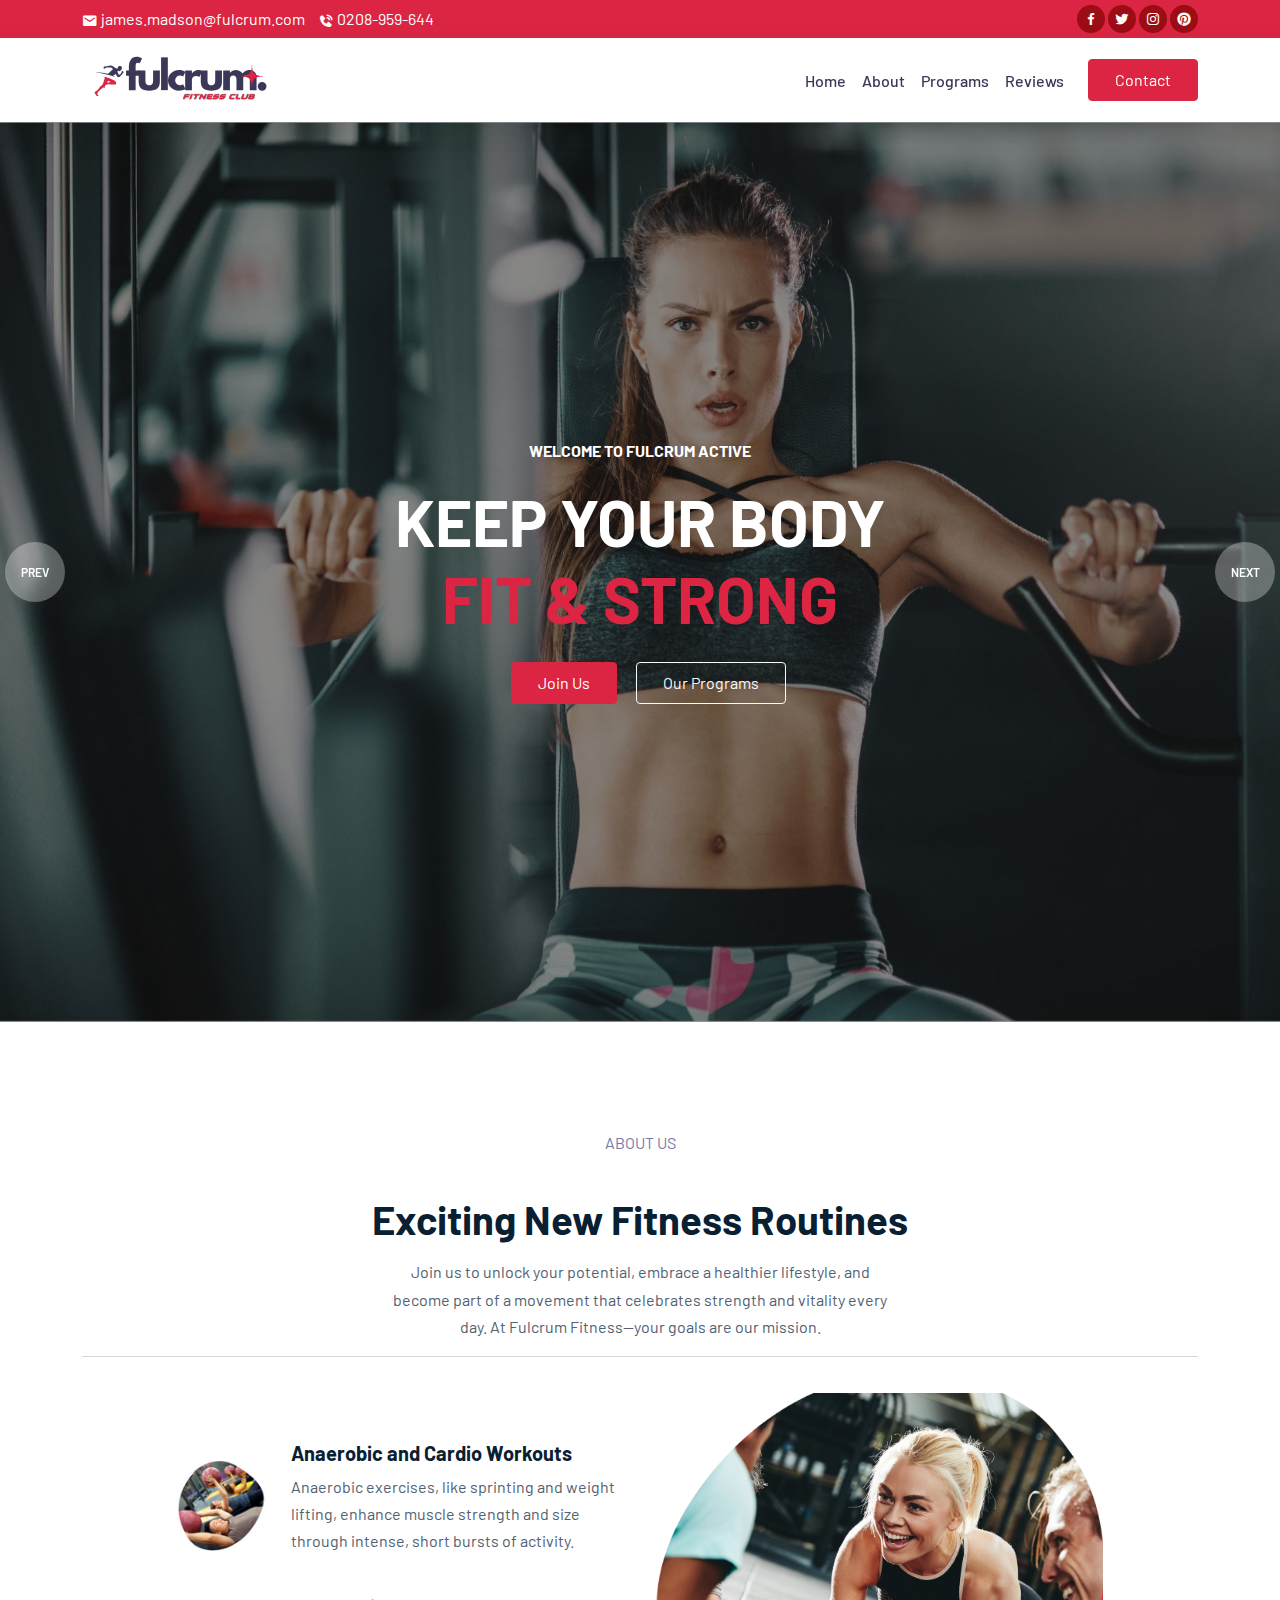
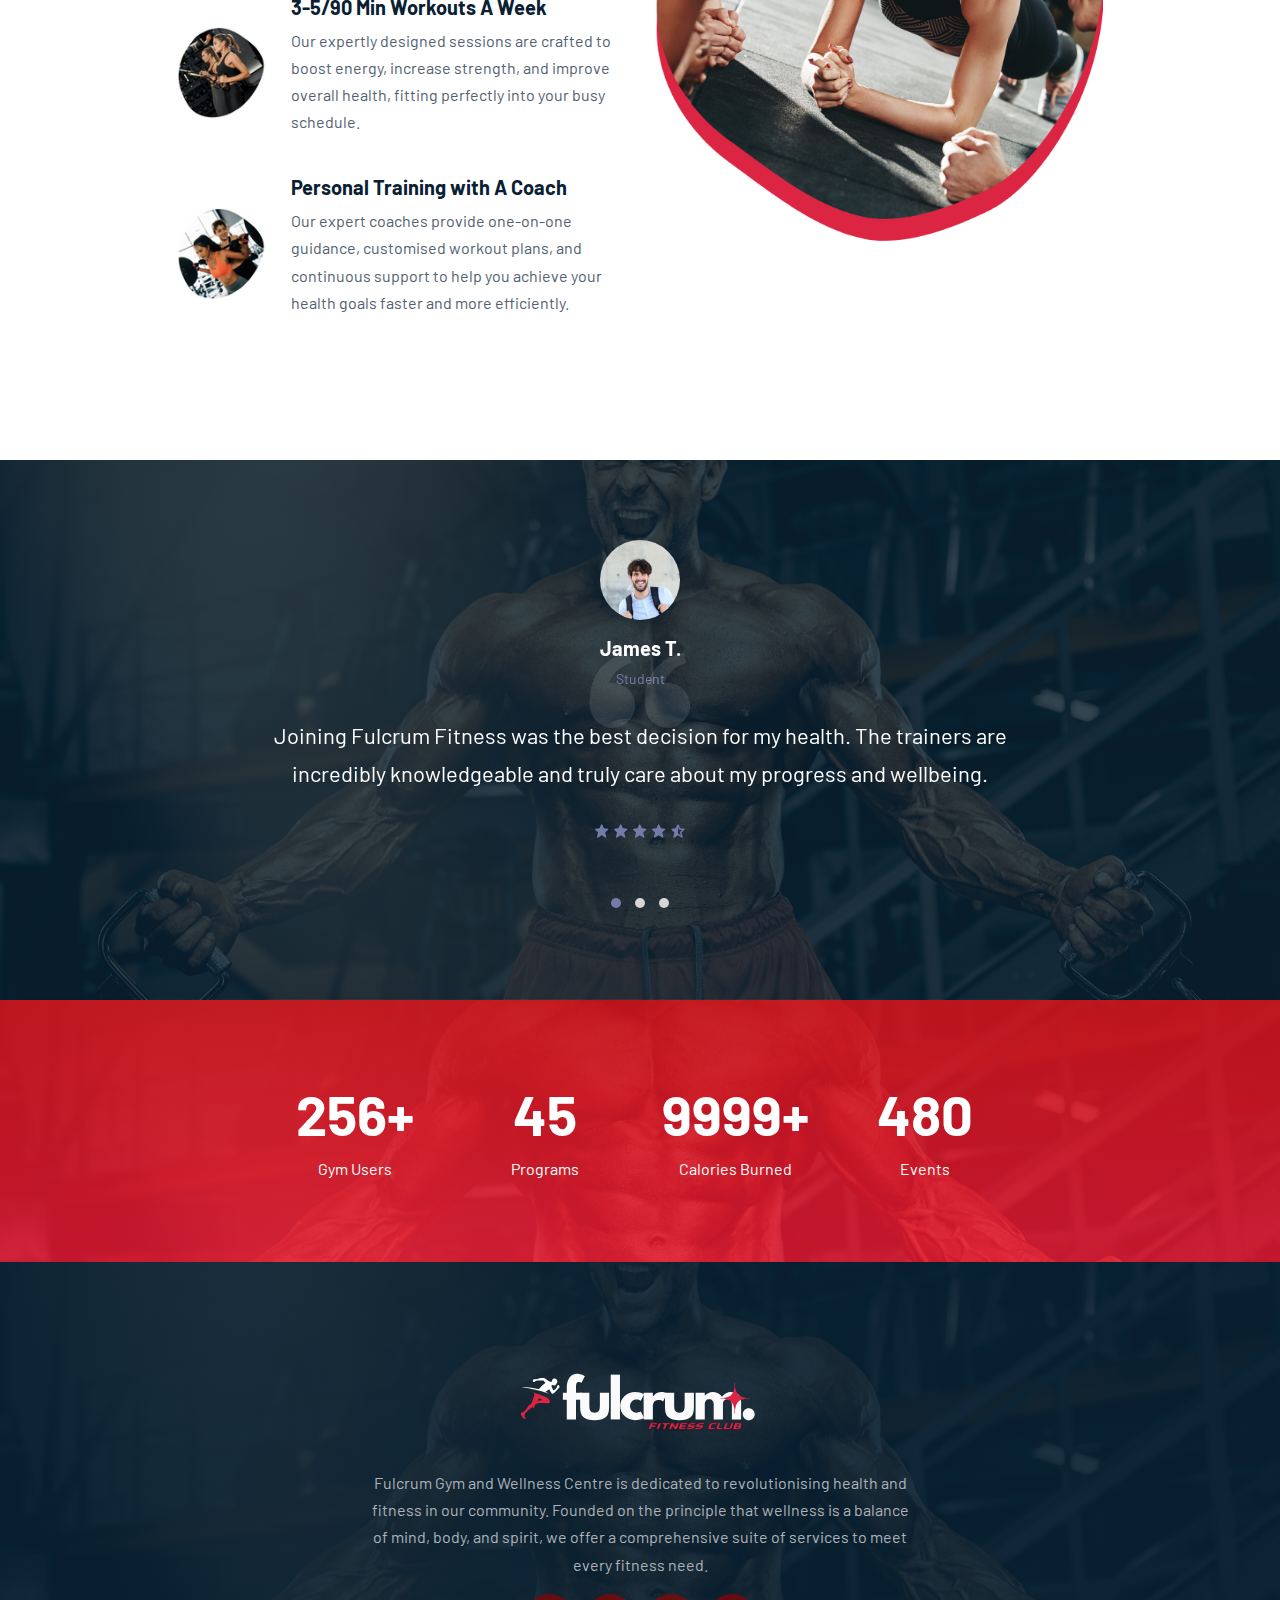
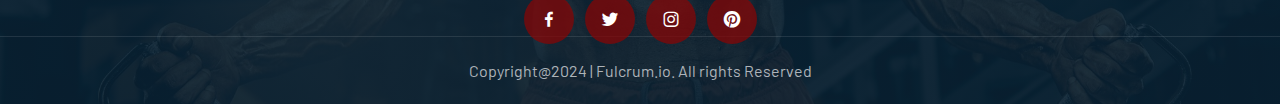
==== commit 9a80387f: "changed the social links paths on index.html, about.html and programs.html" ====
--- a/about.html
+++ b/about.html
@@ -40,7 +40,7 @@
     <!-- Main Nav -->
     <nav class="navbar navbar-expand-lg navbar-light bg-white sticky-top">
         <div class="container">
-            <a class="navbar-brand" href="#"><img src="../images/fulcrum_black.svg" alt="fulcrum fitness black logo"></a>
+            <a class="navbar-brand" href="#"><img src="images/fulcrum_black.svg" alt="fulcrum fitness black logo"></a>
             <button class="navbar-toggler" type="button" data-bs-toggle="collapse" data-bs-target="#navbarNav"
                 aria-controls="navbarNav" aria-expanded="false" aria-label="Toggle navigation">
                 <span class="navbar-toggler-icon"></span>
@@ -73,8 +73,8 @@
                     <div class="col-12 text-center text-white">
                         <h6 class="text-white text-uppercase">Welcome to Fulcrum Active</h6>
                         <h1 class="display-3 my-4">Keep your body <br /><span>fit & Strong</span></h1>
-                        <a href="#" class="btn btn-brand">Join Us</a>
-                        <a href="#" class="btn btn-outline-light ms-3">Our Programs</a>
+                        <a href="#" data-bs-toggle="modal" data-bs-target="#exampleModal" class="btn btn-brand ms-lg-3">Join Us</a>
+                        <a href="programs.html" class="btn btn-outline-light ms-3">Our Programs</a>
                     </div>
                 </div>
             </div>
@@ -85,8 +85,8 @@
                     <div class="col-12 col-lg-10 offset-lg-1 text-white">
                         <h6 class="text-white text-uppercase">Welcome to Fulcrum Active</h6>
                         <h1 class="display-3 my-4">Unlock Your <br /><span>Ultimate Strength</span></h1>
-                        <a href="#" class="btn btn-brand">Join Us</a>
-                        <a href="#" class="btn btn-outline-light ms-3">Our Programs</a>
+                        <a href="#" data-bs-toggle="modal" data-bs-target="#exampleModal" class="btn btn-brand ms-lg-3">Join Us</a>
+                        <a href="programs.html" class="btn btn-outline-light ms-3">Our Programs</a>
                     </div>
                 </div>
             </div>
@@ -117,7 +117,7 @@
 
                         <div class="col-12">
                             <div class="info-box">
-                                <img src="../images/exicon-6.png" alt="icon for group workout">
+                                <img src="images/exicon-6.png" alt="icon for group workout">
                                 <div class="ms-4">
                                     <h5>Anaerobic and Cardio Workouts</h5>
                                     <p>Anaerobic exercises, like sprinting and weight lifting, enhance muscle strength and size through intense, short bursts of activity. </p>
@@ -126,7 +126,7 @@
                         </div>
                         <div class="col-12 mt-4">
                             <div class="info-box">
-                                <img src="../images/exicon-4.png" alt="icon for strength workout">
+                                <img src="images/exicon-4.png" alt="icon for strength workout">
                                 <div class="ms-4">
                                     <h5>3-5/90 Min Workouts A Week</h5>
                                     <p>Our expertly designed sessions are crafted to boost energy, increase strength, and improve overall health, fitting perfectly into your busy schedule.  </p>
@@ -135,7 +135,7 @@
                         </div>
                         <div class="col-12 mt-4">
                             <div class="info-box">
-                                <img src="../images/exicon-5.png" alt="icon for training with a coach">
+                                <img src="images/exicon-5.png" alt="icon for training with a coach">
                                 <div class="ms-4">
                                     <h5>Personal Training with A Coach</h5>
                                     <p>Our expert coaches provide one-on-one guidance, customised workout plans, and continuous support to help you achieve your health goals faster and more efficiently.  </p>
@@ -145,7 +145,7 @@
                     </div>
                 </div>
                 <div class="col-lg-5">
-                    <img src="../images/about-fc.png" alt="aerobics training with a coach">
+                    <img src="images/about-fc.png" alt="aerobics training with a coach">
                 </div>
             </div>
         </div>
@@ -157,7 +157,7 @@
         <div class="owl-theme owl-carousel reviews-slider container">
             <div class="review">
                 <div class="person">
-                    <img src="../images/rev_1.jpg" alt="Happy client giving a smile in front of Fulcrum Fitness Gym">
+                    <img src="images/rev_1.jpg" alt="Happy client giving a smile in front of Fulcrum Fitness Gym">
                     <h5>James T.</h5>
                     <small>Student</small>
                 </div>
@@ -174,7 +174,7 @@
             </div>
             <div class="review">
                 <div class="person">
-                    <img src="../images/rev_2.jpg" alt="Happy client giving a smile in front of Fulcrum Fitness Gym">
+                    <img src="images/rev_2.jpg" alt="Happy client giving a smile in front of Fulcrum Fitness Gym">
                     <h5>Sandra G.</h5>
                     <small>Tennis Player</small>
                 </div>
@@ -191,7 +191,7 @@
             </div>
             <div class="review">
                 <div class="person">
-                    <img src="../images/rev_3a.jpg" alt="Happy client picture showing toned arms">
+                    <img src="images/rev_3a.jpg" alt="Happy client picture showing toned arms">
                     <h5>Mike D.</h5>
                     <small>Model</small>
                 </div>
@@ -240,7 +240,7 @@
             <div class="container">
                 <div class="row justify-content-center">
                     <div class="col-lg-6 text-center">
-                        <a class="navbar-brand" href="#"><img src="../images/fulcrum_white.svg"></a>
+                        <a class="navbar-brand" href="#"><img src="images/fulcrum_white.svg"></a>
                         <p>Fulcrum Gym and Wellness Centre is dedicated to revolutionising health and fitness in our community. 
                             Founded on the principle that wellness is a balance of mind, body, and spirit, we offer a comprehensive suite of services to meet every fitness need. </p>
                         <div class="col-auto social-icons">
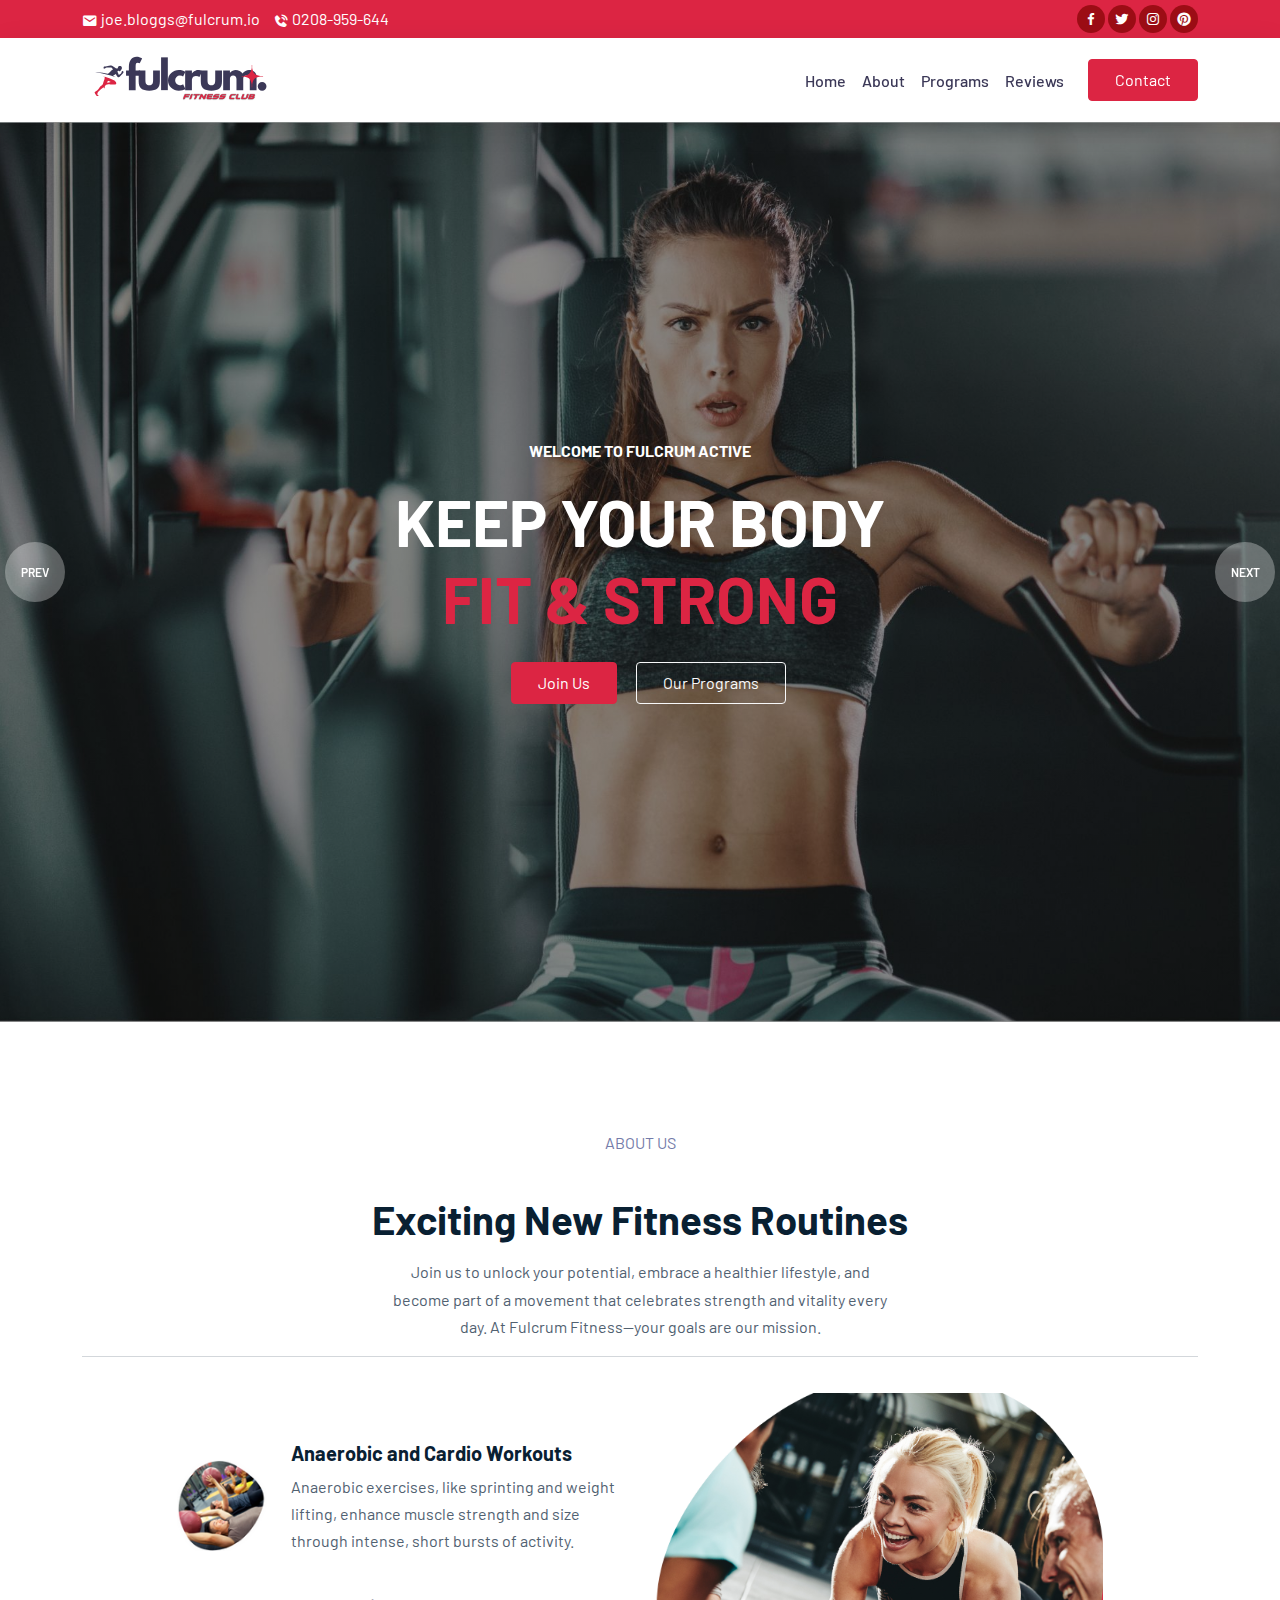
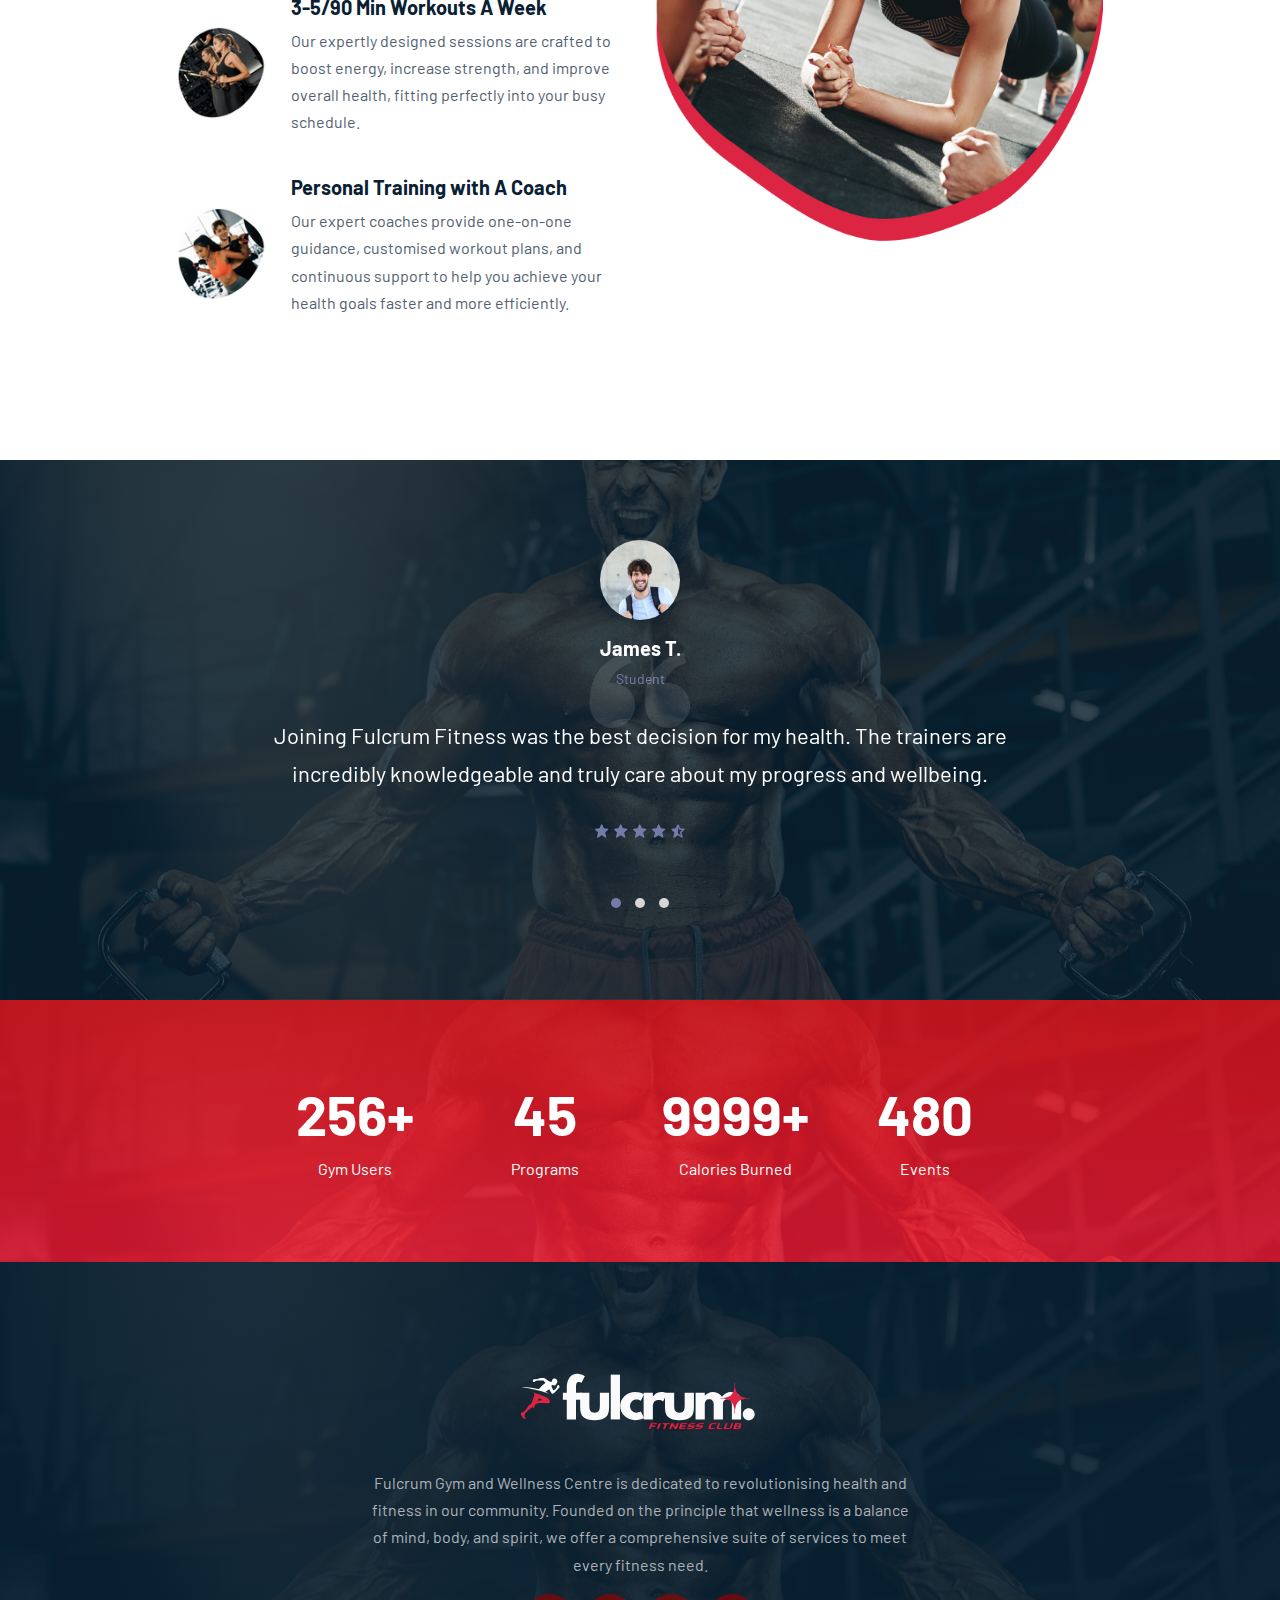
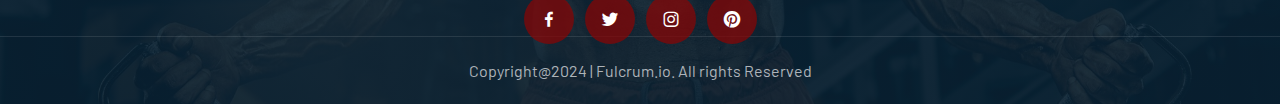
==== commit 0cc5da40: "changed mage path in the modal form and changed contact email address for a generic one" ====
--- a/about.html
+++ b/about.html
@@ -24,7 +24,7 @@
         <div class="container">
             <div class="row justify-content-between">
                 <div class="col-auto">
-                    <p> <i class='bx bxs-envelope'></i> james.madson@fulcrum.com</p>
+                    <p> <i class='bx bxs-envelope'></i> joe.bloggs@fulcrum.io</p>
                     <p> <i class='bx bxs-phone-call'></i> 0208-959-644</p>
                 </div>
                 <div class="col-auto social-icons">
@@ -51,7 +51,7 @@
                         <a class="nav-link" href="index.html">Home</a>
                     </li>
                     <li class="nav-item">
-                        <a class="nav-link active" href="about.html">About</a>
+                        <a class="nav-link" href="about.html">About</a>
                     </li>
                     <li class="nav-item">
                         <a class="nav-link" href="programs.html">Programs</a>
@@ -267,7 +267,7 @@
                     <div class="container-fluid">
                         <div class="row gy-4">
                             <div class="col-lg-4 col-sm-12 bg-cover"
-                                style="background-image: url(../images/F2.jpg); min-height:300px;">
+                                style="background-image: url(images/F2.jpg); min-height:300px;">
                                 <div>
                                     
                                 </div>
--- a/css/style.css
+++ b/css/style.css
@@ -171,7 +171,7 @@
     color: var(--watermelon);
 }
 
-.navbar .navbar-nav .nav-link.active {
+.navbar .navbar-nav .nav-link .active {
     color: var(--martinique);
 }
 
@@ -179,6 +179,8 @@
     font-size: 28px;
     font-weight: 700;
 }
+
+/*------------Buttons--------------*/
 
 .btn {
     padding: 8px 26px;
